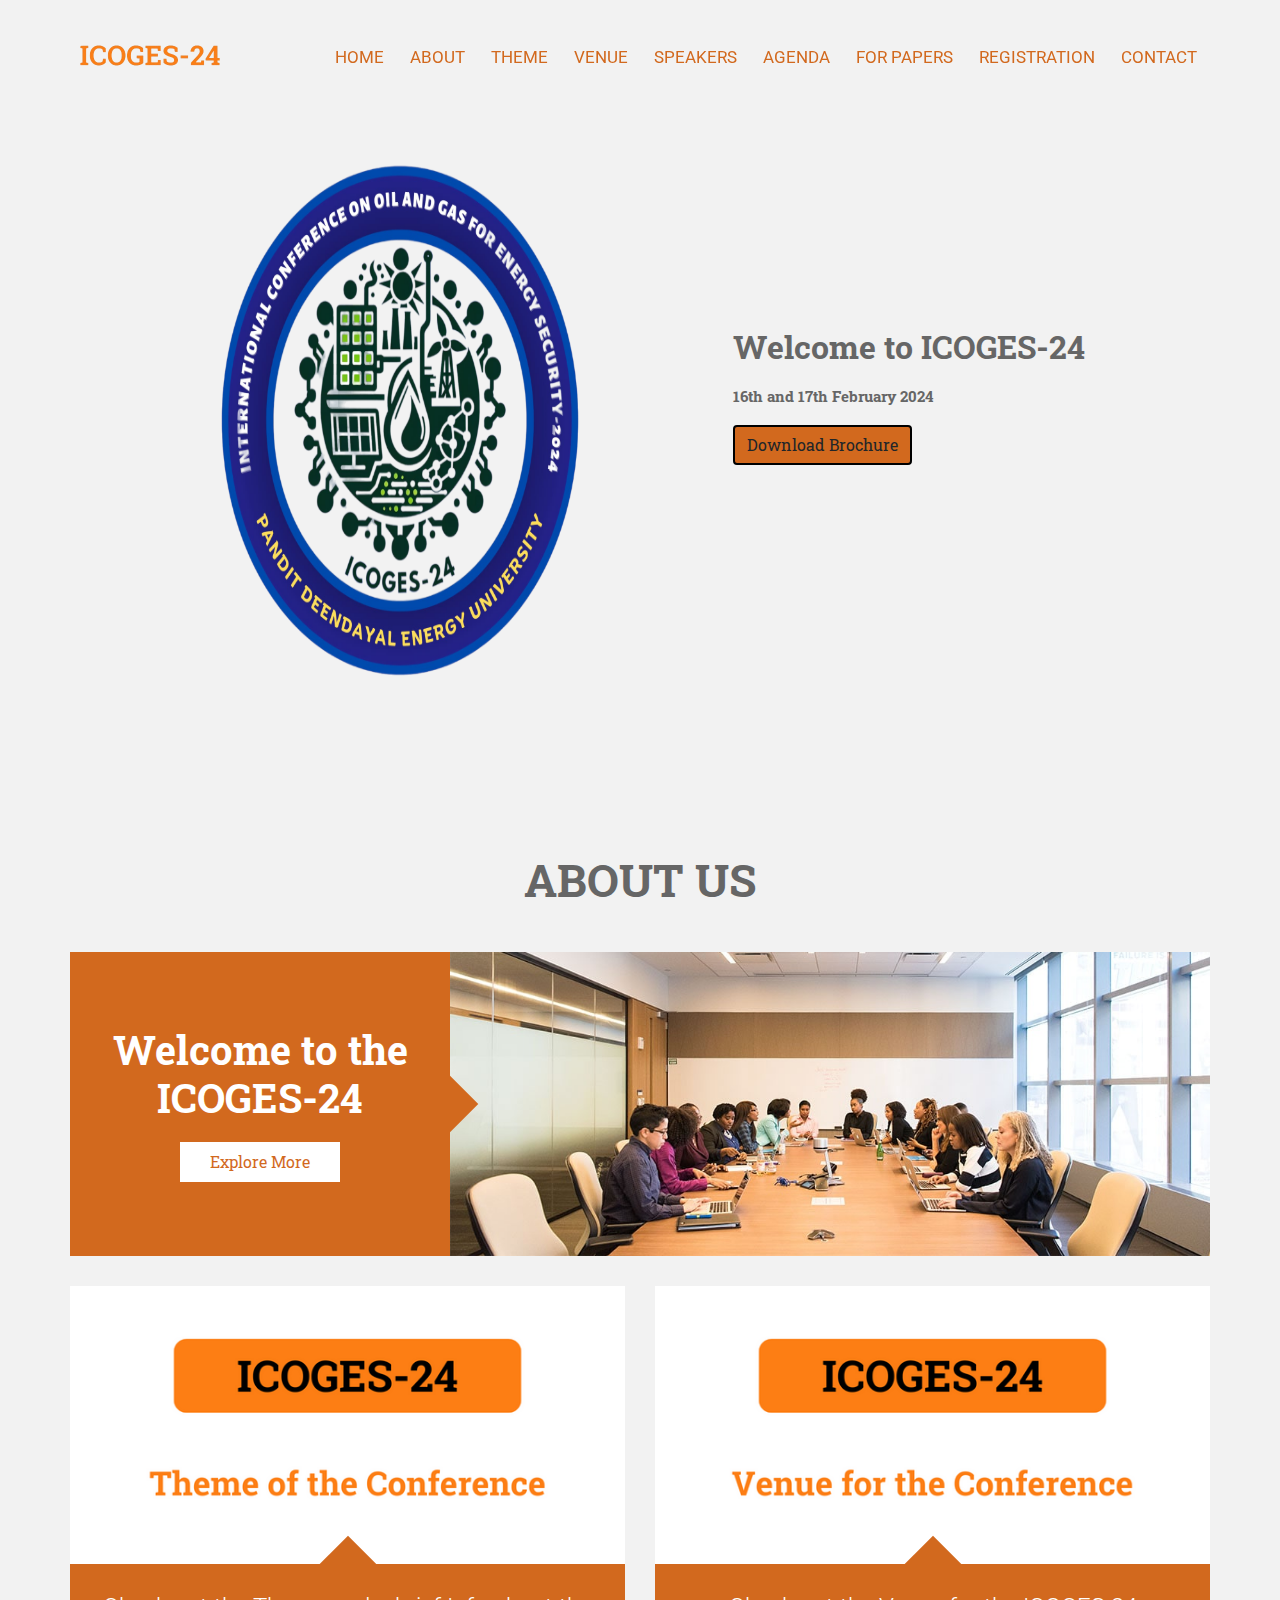
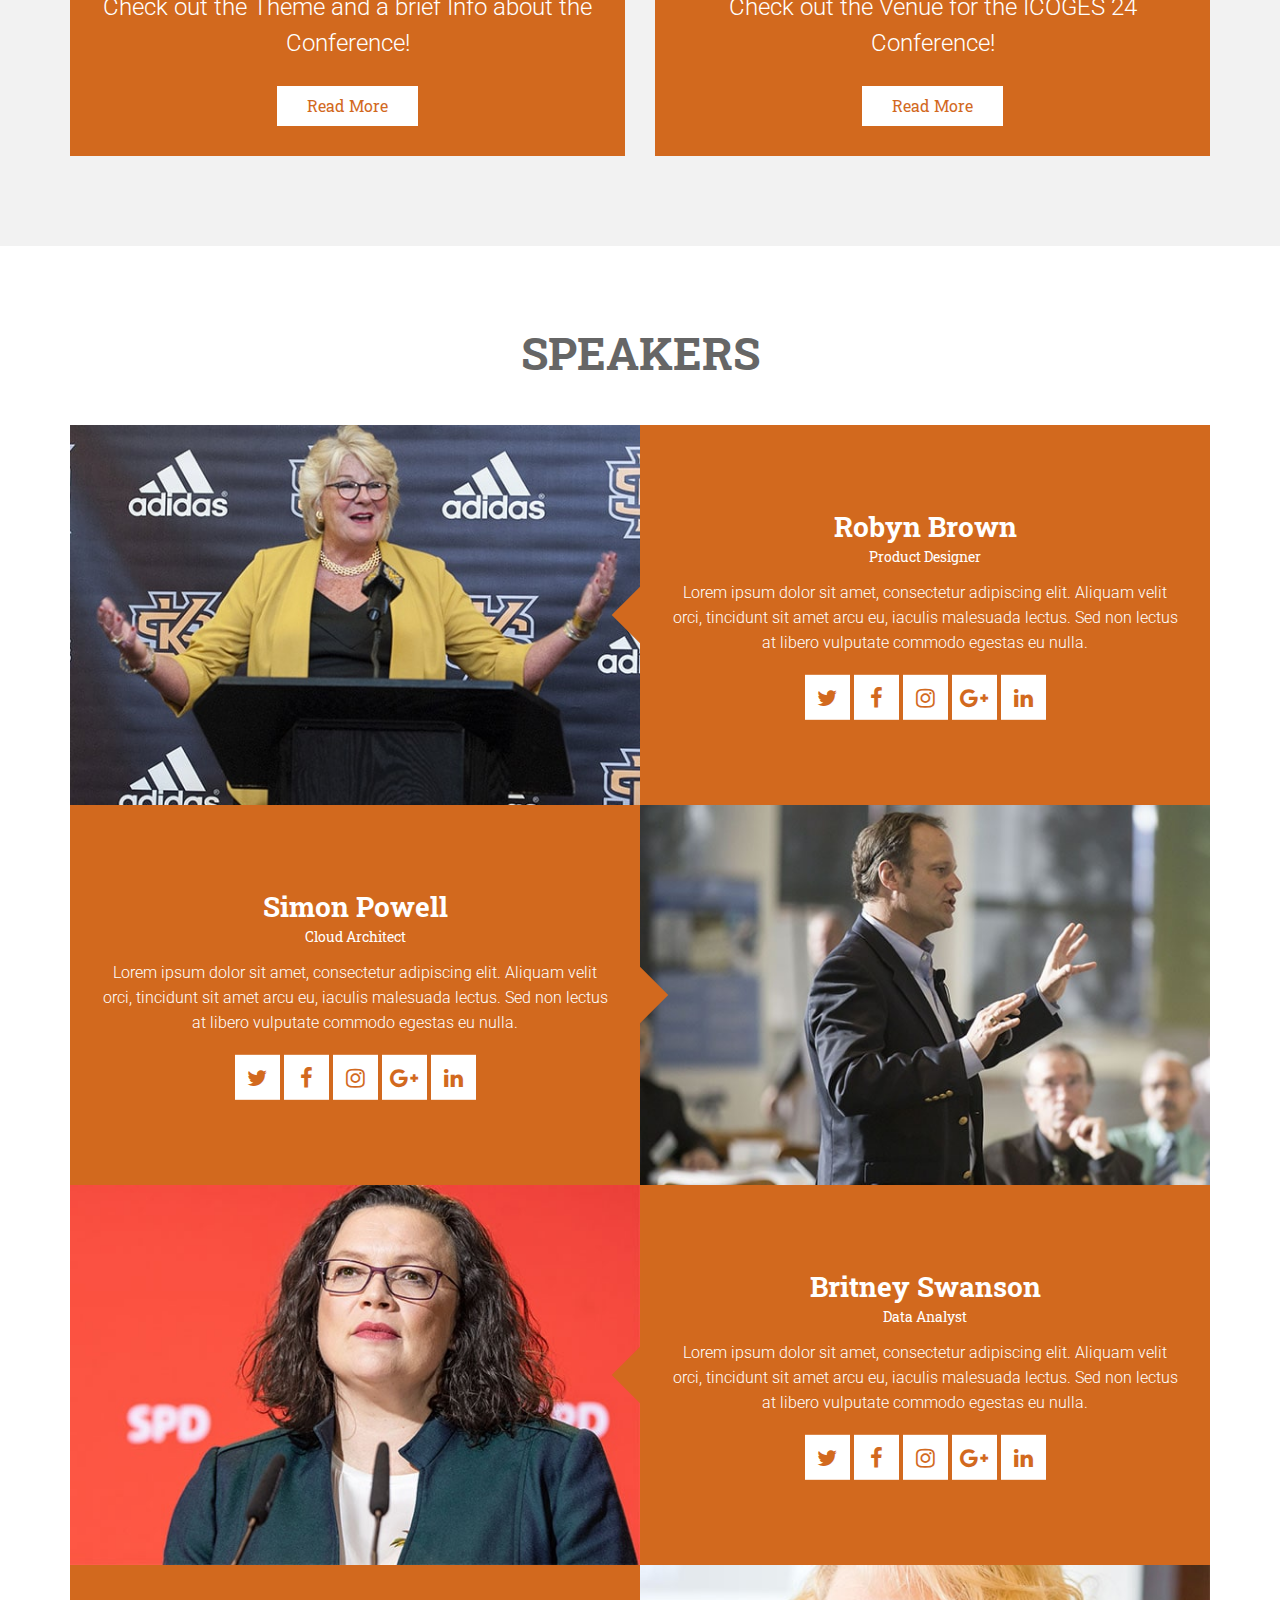
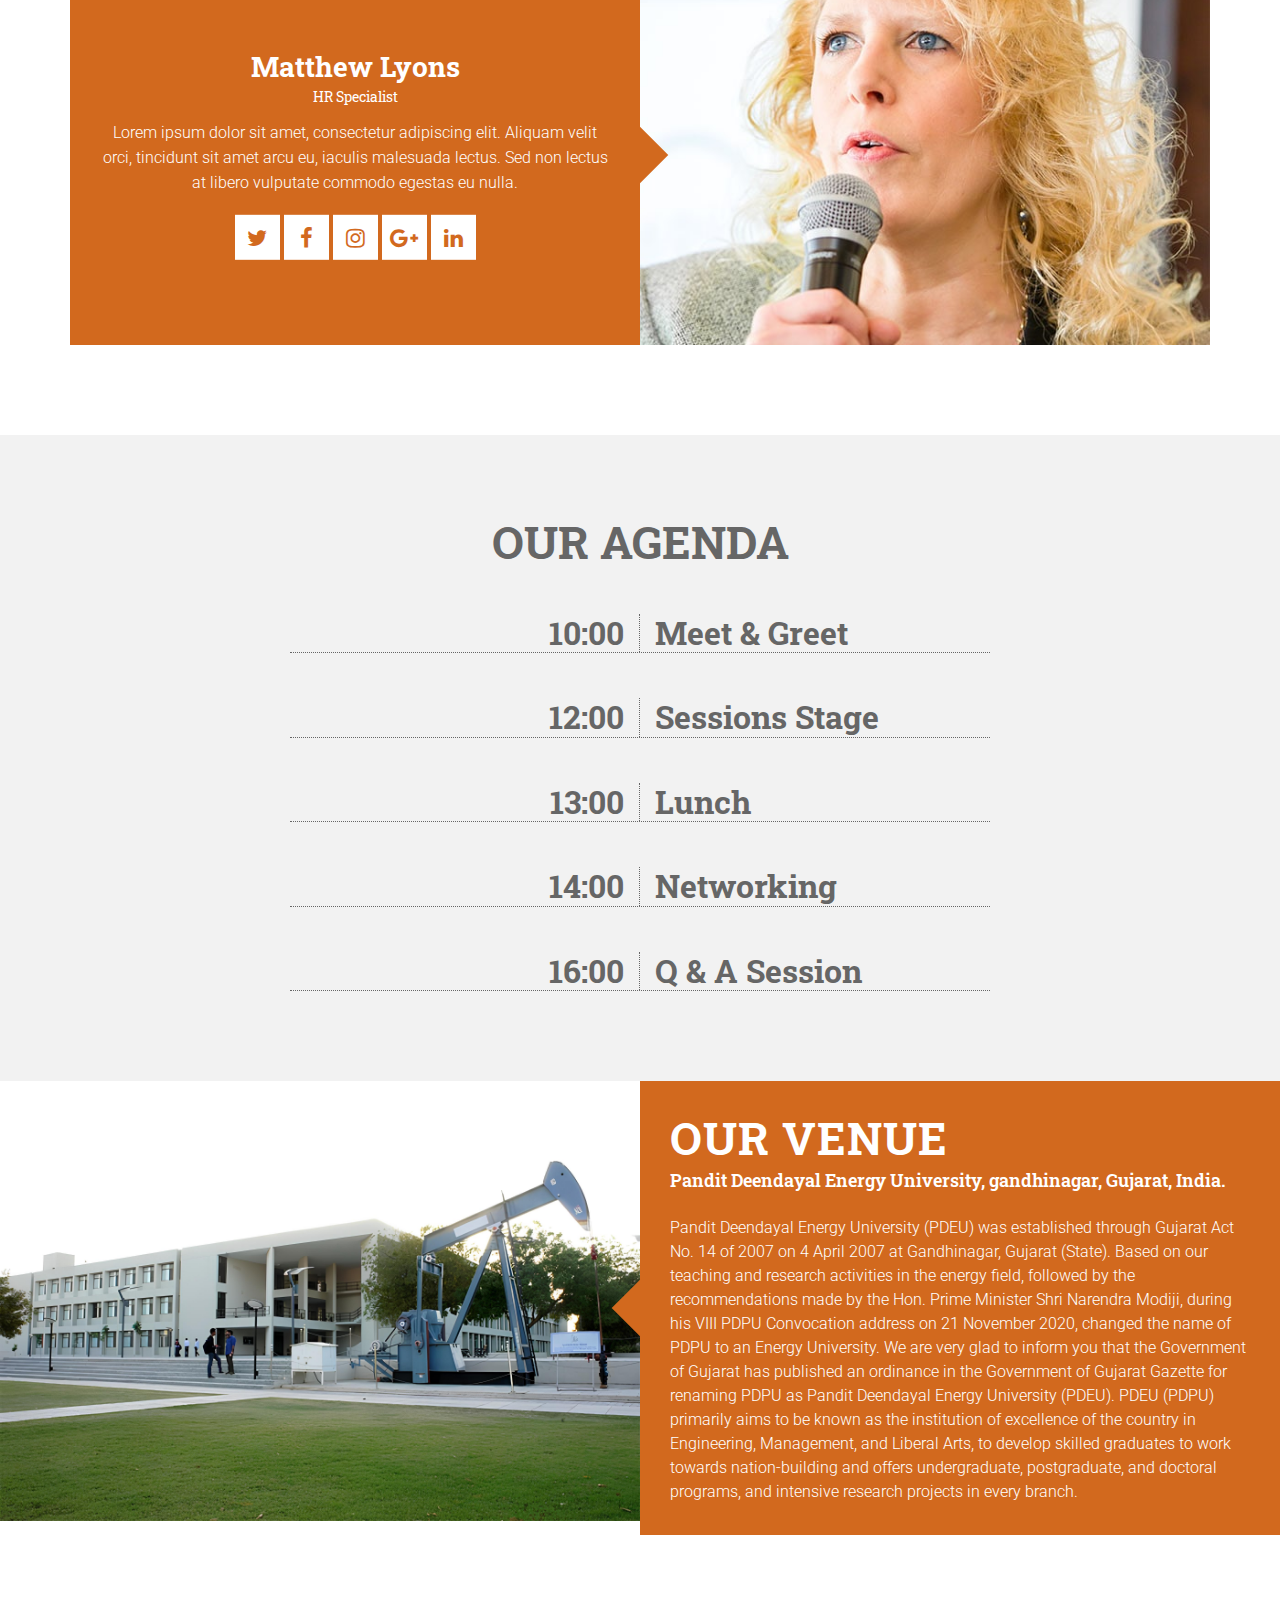
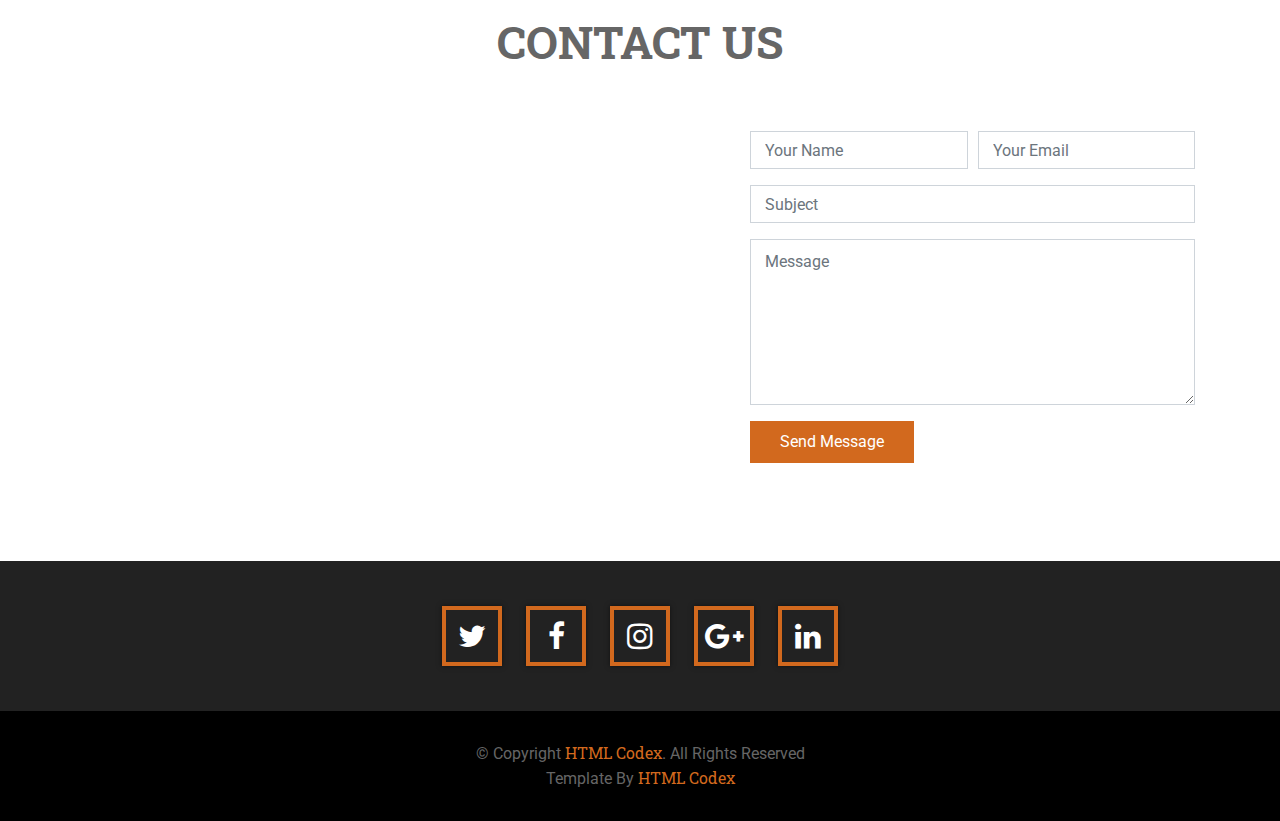
==== index.html @ c091d40d "Add files via upload" ====
<!DOCTYPE html>



<html lang="en">
    <head>
        <meta charset="utf-8">
        <title>Tech Conference</title>
        <meta content="width=device-width, initial-scale=1.0" name="viewport">
        <meta content="" name="keywords">
        <meta content="" name="description">

        <!-- Favicons -->
        <link href="img/favicon.ico" rel="icon">
        <link href="img/apple-touch-icon.png" rel="apple-touch-icon">

        <!-- Google Fonts -->
        <link href="https://fonts.googleapis.com/css?family=Roboto+Slab:400,700|Roboto:300,400,500,700,900" rel="stylesheet"> 

        <!-- Bootstrap CSS File -->
        <link href="vendor/bootstrap/css/bootstrap.min.css" rel="stylesheet">

        <!-- Libraries CSS Files -->
        <link href="vendor/font-awesome/css/font-awesome.min.css" rel="stylesheet">
        <link href="vendor/animate/animate.min.css" rel="stylesheet">
        <link href="vendor/ionicons/css/ionicons.min.css" rel="stylesheet">
        <link href="vendor/owlcarousel/assets/owl.carousel.min.css" rel="stylesheet">

        <!-- Main Stylesheet File -->
        <link href="css/style.css" rel="stylesheet">
    </head>

    <body>
        <!-- Header Start -->
        <header id="header">
            <div class="container-fluid">

                <div id="logo" class="pull-left">
                    <!-- Uncomment below if you prefer to use text logo -->
                    <!-- <h1><a href="index.html" class="scrollto">Tech Conference</a></h1> -->
                    <a href="index.html"><img src="img/logo.png" alt="Logo" /></a>
                </div>

                <nav id="nav-menu-container">
                    <ul class="nav-menu">
                        <li class="menu-active"><a href="index.html">Home</a></li>
                        <li><a href="about.html">About</a></li>
                        <li><a href="theme.html">Theme</a></li>
                        <li><a href="venue.html">Venue</a></li>
                        <li><a href="speaker.html">Speakers</a></li>
                        <li><a href="agenda.html">Agenda</a></li>
                        <li><a href="papers.html">For Papers</a></li>
                        <li><a href="registration.html">Registration</a></li>
                        <li><a href="contact.html">Contact</a></li>
                    </ul>
                </nav><!-- #nav-menu-container -->
            </div>
        </header>
        <!-- #header end -->


        <!-- Logo and Welcome -->
        <section id="Welcome">
            <div class="container1">
                <div class="mainhead">
                    <div class="logo">
                        <img src="img/conferance logo-PhotoRoom.png-PhotoRoom.png" alt="">
                    </div>
                    <div class="info-content">
                        <h2 class="con">Welcome to ICOGES-24</h2>
                        <h3 class="date" style="font-size:0.95rem;">16th and 17th February 2024</h3>
                        <a href="ICOGES 2024 (PDEU Gandhinagar) .pdf" download="ICOGES_PDEU"><button class="btn">Download Brochure</button></a>
                    </div>
                </div>
            </div>
        </section>
        <!-- Intro Section Start-->
        <!-- <section id="intro">
            <div class="intro-container">
                <div id="introCarousel" class="carousel  slide carousel-fade" data-ride="carousel">

                    <ol class="carousel-indicators"></ol>

                    <div class="carousel-inner" role="listbox">

                        <div class="carousel-item active">
                            <div class="carousel-background"><img src="img/slider-1.jpg" alt=""></div>
                            <div class="carousel-container">
                                <div class="carousel-content">
                                    <h2>WELCOME TO THE ICOGES-24</h2>
                                    <p style="font-size: 1.51rem;">
                                        February 16-17th, 2024
                                    </p>
                                    <a href="" class="btn-get-started scrollto">Explore More</a>
                                </div>
                            </div>
                        </div>

                        <div class="carousel-item">
                            <div class="carousel-background"><img src="img/slider-2.jpg" alt=""></div>
                            <div class="carousel-container">
                                <div class="carousel-content">
                                    <h2>THE INTERNATIONAL CONFERENCE ON OIL & GAS FOR ENERGY SECURITY</h2>
                                    <p>
                                        Pandit Deendayal Energy University, Gandhinagar, Gujarat, India
                                    </p>
                                    <a href="" class="btn-get-started scrollto">Explore More</a>
                                </div>
                            </div>
                        </div>

                        <div class="carousel-item">
                            <div class="carousel-background"><img src="img/slider-3.jpg" alt=""></div>
                            <div class="carousel-container">
                                <div class="carousel-content">
                                    <h2>GET INVOLVED AND LEARN MORE!</h2>
                                    <p>
                                        Donec rhoncus accumsan lectus sed iaculis. Ut a auctor felis. Fusce est dolor, faucibus id convallis non, iaculis ac leo. Phasellus eu imperdiet tortor, quis placerat ex.
                                    </p>
                                    <a href="" class="btn-get-started scrollto">Explore More</a>
                                </div>
                            </div>
                        </div>

                    </div>

                    <a class="carousel-control-prev" href="#introCarousel" role="button" data-slide="prev">
                        <span class="carousel-control-prev-icon ion-chevron-left" aria-hidden="true"></span>
                        <span class="sr-only">Previous</span>
                    </a>

                    <a class="carousel-control-next" href="#introCarousel" role="button" data-slide="next">
                        <span class="carousel-control-next-icon ion-chevron-right" aria-hidden="true"></span>
                        <span class="sr-only">Next</span>
                    </a>

                </div>
            </div>
        </section> -->
        <!-- #intro end -->

        <!-- About Section Start-->
        <section id="about">
            <div class="container">
                <header class="section-header">
                    <h3>About Us</h3>
                </header>
                <div class="row">
                    <div class="col-md-4 about-col-1">
                        <div class="about-title">  
                            <h1>Welcome to the ICOGES-24</h1>
                            <a href="/tech-conference/about.html">Explore More</a>
                        </div>
                    </div>
                    <div class="col-md-8 about-col-2">
                        <div class="about-imgs">
                            <div class="about-img">
                                <img class="img-fluid" src="img/about.jpg" />
                            </div>
                        </div>
                    </div>
                    <div class="col-md-12 about-des">
                        <div class="row">
                            <div class="col-md-6">
                                <div class="about-des-col">
                                    <div class="about-img">
                                        <img class="img-fluid" src="img/themeimg.png" />
                                    </div>
                                    <p style="font-size: 1.51rem;">
                                        Check out the Theme and a brief Info about the Conference!
                                    </p>
                                    <a href="/tech-conference/theme.html">Read More</a>
                                </div>
                            </div>
                            <div class="col-md-6">
                                <div class="about-des-col">
                                    <div class="about-img">
                                        <img class="img-fluid" src="img/venueimg.png" />
                                    </div>
                                    <p style="font-size: 1.51rem;"> 
                                        Check out the Venue for the ICOGES 24 Conference!
                                    </p>
                                    <a href="/tech-conference/venue.html">Read More</a>
                                </div>
                            </div>
                        </div>
                    </div>
                </div>
            </div>
        </section>
        <!-- About Section end -->
        
        <!-- Speaker Section Start -->
        <section id="speaker">
            <div class="container">
                <header class="section-header">
                    <h3>Speakers</h3>
                </header>
                <div class="row">
                    <div class="col-md-6 img-cols">
                        <div class="img-col">
                            <img class="img-fluid" src="img/speaker-1.jpg">
                        </div>
                    </div>
                    <div class="col-md-6 content-cols content-cols-right">
                        <div class="content-col">
                            <h3>Robyn Brown</h3>
                            <h4>Product Designer</h4>
                            <p>
                                Lorem ipsum dolor sit amet, consectetur adipiscing elit. Aliquam velit orci, tincidunt sit amet arcu eu, iaculis malesuada lectus. Sed non lectus at libero vulputate commodo egestas eu nulla.
                            </p>
                            <div class="social-links">
                                <a href="#" class="twitter"><i class="fa fa-twitter"></i></a>
                                <a href="#" class="facebook"><i class="fa fa-facebook"></i></a>
                                <a href="#" class="instagram"><i class="fa fa-instagram"></i></a>
                                <a href="#" class="google-plus"><i class="fa fa-google-plus"></i></a>
                                <a href="#" class="linkedin"><i class="fa fa-linkedin"></i></a>
                            </div>
                        </div>
                    </div>
                </div>
                
                <div class="row">
                    <div class="col-md-6 img-cols d-block d-md-none">
                        <div class="img-col">
                            <img class="img-fluid" src="img/speaker-2.jpg">
                        </div>
                    </div>
                    <div class="col-md-6 content-cols  content-cols-left">
                        <div class="content-col">
                            <h3>Simon Powell</h3>
                            <h4>Cloud Architect</h4>
                            <p>
                                Lorem ipsum dolor sit amet, consectetur adipiscing elit. Aliquam velit orci, tincidunt sit amet arcu eu, iaculis malesuada lectus. Sed non lectus at libero vulputate commodo egestas eu nulla.
                            </p>
                            <div class="social-links">
                                <a href="#" class="twitter"><i class="fa fa-twitter"></i></a>
                                <a href="#" class="facebook"><i class="fa fa-facebook"></i></a>
                                <a href="#" class="instagram"><i class="fa fa-instagram"></i></a>
                                <a href="#" class="google-plus"><i class="fa fa-google-plus"></i></a>
                                <a href="#" class="linkedin"><i class="fa fa-linkedin"></i></a>
                            </div>
                        </div>
                    </div>
                    <div class="col-md-6 img-cols d-none d-md-block">
                        <div class="img-col">
                            <img class="img-fluid" src="img/speaker-2.jpg">
                        </div>
                    </div>
                </div>
                
                <div class="row">
                    <div class="col-md-6 img-cols">
                        <div class="img-col">
                            <img class="img-fluid" src="img/speaker-3.jpg">
                        </div>
                    </div>
                    <div class="col-md-6 content-cols content-cols-right">
                        <div class="content-col">
                            <h3>Britney Swanson</h3>
                            <h4>Data Analyst</h4>
                            <p>
                                Lorem ipsum dolor sit amet, consectetur adipiscing elit. Aliquam velit orci, tincidunt sit amet arcu eu, iaculis malesuada lectus. Sed non lectus at libero vulputate commodo egestas eu nulla.
                            </p>
                            <div class="social-links">
                                <a href="#" class="twitter"><i class="fa fa-twitter"></i></a>
                                <a href="#" class="facebook"><i class="fa fa-facebook"></i></a>
                                <a href="#" class="instagram"><i class="fa fa-instagram"></i></a>
                                <a href="#" class="google-plus"><i class="fa fa-google-plus"></i></a>
                                <a href="#" class="linkedin"><i class="fa fa-linkedin"></i></a>
                            </div>
                        </div>
                    </div>
                </div>
                
                <div class="row">
                    <div class="col-md-6 img-cols d-block d-md-none">
                        <div class="img-col">
                            <img class="img-fluid" src="img/speaker-4.jpg">
                        </div>
                    </div>
                    <div class="col-md-6 content-cols  content-cols-left">
                        <div class="content-col">
                            <h3>Matthew Lyons</h3>
                            <h4>HR Specialist</h4>
                            <p>
                                Lorem ipsum dolor sit amet, consectetur adipiscing elit. Aliquam velit orci, tincidunt sit amet arcu eu, iaculis malesuada lectus. Sed non lectus at libero vulputate commodo egestas eu nulla.
                            </p>
                            <div class="social-links">
                                <a href="#" class="twitter"><i class="fa fa-twitter"></i></a>
                                <a href="#" class="facebook"><i class="fa fa-facebook"></i></a>
                                <a href="#" class="instagram"><i class="fa fa-instagram"></i></a>
                                <a href="#" class="google-plus"><i class="fa fa-google-plus"></i></a>
                                <a href="#" class="linkedin"><i class="fa fa-linkedin"></i></a>
                            </div>
                        </div>
                    </div>
                    <div class="col-md-6 img-cols d-none d-md-block">
                        <div class="img-col">
                            <img class="img-fluid" src="img/speaker-4.jpg">
                        </div>
                    </div>
                </div>
            </div>
        </section>
        <!-- Speaker Section End -->
        
        <!-- Agenda Section Start -->
        <section id="agenda">
            <div class="container">
                <header class="section-header">
                    <h3>Our Agenda</h3>
                </header>
                <div class="row" style="padding: 0;">
                    <div class="col-6 text-right">
                        <h2>10:00</h2>
                    </div>
                    <div class="col-6 text-left">
                        <h2>Meet & Greet</h2>
                    </div>
                </div>
                
                <div class="row">
                    <div class="col-6 text-right">
                        <h2>12:00</h2>
                    </div>
                    <div class="col-6 text-left">
                        <h2>Sessions Stage</h2>
                    </div>
                </div>
                
                <div class="row">
                    <div class="col-6 text-right">
                        <h2>13:00</h2>
                    </div>
                    <div class="col-6 text-left">
                        <h2>Lunch</h2>
                    </div>
                </div>
                
                <div class="row">
                    <div class="col-6 text-right">
                        <h2>14:00</h2>
                    </div>
                    <div class="col-6 text-left">
                        <h2>Networking</h2>
                    </div>
                </div>
                
                <div class="row">
                    <div class="col-6 text-right">
                        <h2>16:00</h2>
                    </div>
                    <div class="col-6 text-left">
                        <h2>Q & A Session</h2>
                    </div>
                </div>
            </div>
        </section>
        <!-- Agenda Section End -->
        
        <!-- Venue Section Start -->
        <section id="venue">
            <div class="container-fluid">
                <div class="row">
                    <div class="col-md-6">
                        <div class="img-col">
                            <img class="img-fluid" src="img/venue.jpg">
                        </div>
                    </div>
                    <div class="col-md-6 des-cols">
                        <div class="des-col">
                            <h2>Our Venue</h2>
                            <h4>Pandit Deendayal Energy University, gandhinagar, Gujarat, India.</h4>
                            <p>
                                Pandit Deendayal Energy University (PDEU) was established through Gujarat Act No. 14 of 2007 on 4 April 2007 at Gandhinagar, Gujarat (State). Based on our teaching and research activities in the energy field, followed by the recommendations made by the Hon. Prime Minister Shri Narendra Modiji, during his VIII PDPU Convocation address on 21 November 2020, changed the name of PDPU to an Energy University. We are very glad to inform you that the Government of Gujarat has published an ordinance in the Government of Gujarat Gazette for renaming PDPU as Pandit Deendayal Energy University (PDEU). PDEU (PDPU) primarily aims to be known as the institution of excellence of the country in Engineering, Management, and Liberal Arts, to develop skilled graduates to work towards nation-building and offers undergraduate, postgraduate, and doctoral programs, and intensive research projects in every branch.                            </p>
                        </div>
                    </div>
                </div>
            </div>
        </section>
        <!-- Venue Section End -->

       

       

        <!-- Contact Section Start -->
        <section id="contact">
            <div class="container">
                <div class="section-header">
                    <h3>Contact Us</h3>
                </div>
                <div class="row">
                    <div class="col-md-7 g-map">
                                                <iframe src="https://www.google.com/maps/embed?pb=!1m18!1m12!1m3!1d3584.674337553163!2d-80.21115708560353!3d26.044209503207053!2m3!1f0!2f0!3f0!3m2!1i1024!2i768!4f13.1!3m3!1m2!1s0x88d9a99f457f3cf7%3A0x92cca70690e98869!2s4000+N+State+Rd+7%2C+Fort+Lauderdale%2C+FL+33301%2C+USA!5e0!3m2!1sen!2sbd!4v1552557532542" width="100%" height="350" frameborder="0" style="border:0" allowfullscreen></iframe>

                    </div>
                    
                    <div class="col-md-5 form">
                        <form action="" method="post" role="form" class="contactForm">
                            <div class="form-row">
                                <div class="form-group col-md-6">
                                    <input type="text" class="form-control" placeholder="Your Name" />
                                </div>
                                <div class="form-group col-md-6">
                                    <input type="email" class="form-control" placeholder="Your Email" />
                                </div>
                            </div>
                            <div class="form-group">
                                <input type="text" class="form-control" placeholder="Subject" />
                            </div>
                            <div class="form-group">
                                <textarea class="form-control" rows="6" placeholder="Message"></textarea>
                            </div>
                            <div><button type="submit">Send Message</button></div>
                        </form>
                    </div>
                </div>
            </div>
        </section>
        <!-- Contact Section end -->

        <!-- Footer Start -->
        <footer id="footer">
            <div class="footer-top">
                <div class="container">
                    <div class="row">
                        <div class="col-md-12">
                            <div class="social-links">
                                <a href="#" class="twitter"><i class="fa fa-twitter"></i></a>
                                <a href="#" class="facebook"><i class="fa fa-facebook"></i></a>
                                <a href="#" class="instagram"><i class="fa fa-instagram"></i></a>
                                <a href="#" class="google-plus"><i class="fa fa-google-plus"></i></a>
                                <a href="#" class="linkedin"><i class="fa fa-linkedin"></i></a>
                            </div>
                        </div>

                    </div>
                </div>
            </div>

            <div class="container">
                <div class="copyright">
                    &copy; Copyright <a href="https://htmlcodex.com">HTML Codex</a>. All Rights Reserved<br>
					Template By <a href="https://htmlcodex.com">HTML Codex</a>
                </div>
            </div>
        </footer>
        <!-- Footer end -->

        <a href="#" class="back-to-top"><i class="fa fa-chevron-up"></i></a>
        <!-- Uncomment below i you want to use a preloader -->
        <!-- <div id="preloader"></div> -->

        <!-- JavaScript Libraries -->
        <script src="vendor/jquery/jquery.min.js"></script>
        <script src="vendor/jquery/jquery-migrate.min.js"></script>
        <script src="vendor/bootstrap/js/bootstrap.bundle.min.js"></script>
        <script src="vendor/easing/easing.min.js"></script>
        <script src="vendor/superfish/hoverIntent.js"></script>
        <script src="vendor/superfish/superfish.min.js"></script>
        <script src="vendor/waypoints/waypoints.min.js"></script>
        <script src="vendor/owlcarousel/owl.carousel.min.js"></script>
        <script src="vendor/touchSwipe/jquery.touchSwipe.min.js"></script>

        <!-- Main Javascript File -->
        <script src="js/main.js"></script>

    </body>
</html>
---- css/style.css ----
/* ================================================= */
/* ------------------ General CSS ------------------ */
/* ================================================= */

body {
    color: #666;
    font-family: 'Roboto', sans-serif;
    font-weight: 400;
    background: #fff;
}

a {
    font-family: 'Roboto Slab', serif;
    color: #D2691E;
    transition: 0.5s;
}

a:hover,
a:active,
a:focus {
    color: #666;
    outline: none;
    text-decoration: none;
}

p {
    padding: 0;
    margin: 0 0 30px 0;
}

h1,
h2,
h3,
h4,
h5,
h6 {
    font-family: 'Roboto Slab', serif;
    font-weight: 700;
    color: #666;
    margin: 0 0 20px 0;
    padding: 0;
}

.btn {
    font-family: 'Roboto Slab', serif;
}

.back-to-top {
    position: fixed;
    display: none;
    background: #D2691E;
    color: #fff;
    width: 44px;
    height: 44px;
    text-align: center;
    line-height: 1;
    font-size: 16px;
    right: 15px;
    bottom: 15px;
    transition: background 0.5s;
    z-index: 11;
}

.back-to-top i {
    padding-top: 12px;
    color: #fff;
}

/* ================================================= */
/* ------------------ Header CSS ------------------- */
/* ================================================= */

#header {
    padding: 30px 0;
    height: 92px;
    position: fixed;
    left: 0;
    top: 0;
    right: 0;
    transition: all 0.5s;
    z-index: 997;
}

#header.header-scrolled {
    background: #747474;
    padding: 10px 0;
    height: 72px;
    transition: all 0.5s;
}

#header #logo {
    float: left;
}

#header #logo h1 {
    margin: 0;
    padding: 0;
    line-height: 1;
}

#header #logo h1 a {
    font-family: 'Roboto', sans-serif;
    font-size: 45px;
    font-weight: 300;
    letter-spacing: -1px;
}

#header #logo h1 a:hover {
    color: #fff;
}

#header #logo img {
    padding: 0;
    margin: 0;
    max-height: 50px;
}

/* ================================================= */
/* ----------------- Intro Section ----------------- */
/* ================================================= */

#intro {
    display: table;
    width: 100%;
    height: 100vh;
    background: #000;
}

#intro .carousel-item {
    width: 100%;
    height: 100vh;
    background-size: cover;
    background-position: center;
    background-repeat: no-repeat;
}

#intro .carousel-item::before {
    content: '';
    background-color: rgba(0, 0, 0, 0.7);
    position: absolute;
    height: 100%;
    width: 100%;
    top: 0;
    right: 0;
    left: 0;
    bottom: 0;
}

#intro .carousel-container {
    display: -webkit-box;
    display: -webkit-flex;
    display: -ms-flexbox;
    display: flex;
    -webkit-box-pack: center;
    -webkit-justify-content: center;
    -ms-flex-pack: center;
    justify-content: center;
    -webkit-box-align: center;
    -webkit-align-items: center;
    -ms-flex-align: center;
    align-items: center;
    position: absolute;
    bottom: 0;
    top: 0;
    left: 0;
    right: 0;
}

#intro .carousel-background img {
    max-width: 100%;
}

#intro .carousel-content {
    text-align: center;
}

#intro h2 {
    color: #fff;
    margin-bottom: 30px;
    font-size: 64px;
    font-weight: 800;
    letter-spacing: 1px;
}

#intro p {
    width: 80%;
    margin: 0 auto 30px auto;
    color: #fff;
}

#intro .carousel-fade {
    overflow: hidden;
}

#intro .carousel-fade .carousel-inner .carousel-item {
    transition-property: opacity;
}

#intro .carousel-fade .carousel-inner .carousel-item,
#intro .carousel-fade .carousel-inner .active.carousel-item-left,
#intro .carousel-fade .carousel-inner .active.carousel-item-right {
    opacity: 0;
}

#intro .carousel-fade .carousel-inner .active,
#intro .carousel-fade .carousel-inner .carousel-item-next.carousel-item-left,
#intro .carousel-fade .carousel-inner .carousel-item-prev.carousel-item-right {
    opacity: 1;
    transition: 0.5s;
}

#intro .carousel-fade .carousel-inner .carousel-item-next,
#intro .carousel-fade .carousel-inner .carousel-item-prev,
#intro .carousel-fade .carousel-inner .active.carousel-item-left,
#intro .carousel-fade .carousel-inner .active.carousel-item-right {
    left: 0;
    -webkit-transform: translate3d(0, 0, 0);
    transform: translate3d(0, 0, 0);
}

#intro .carousel-control-prev,
#intro .carousel-control-next {
    width: 10%;
}

#intro .carousel-control-next-icon,
#intro .carousel-control-prev-icon {
    width: 50px;
    height: 50px;
    padding: 9px;
    background: #D2691E;
    font-size: 32px;
    line-height: 1;
}

#intro .carousel-indicators li {
    cursor: pointer;
}

#intro .btn-get-started {
    font-weight: 400;
    font-size: 16px;
    letter-spacing: 1px;
    display: inline-block;
    padding: 8px 32px;
    transition: 0.5s;
    margin: 10px;
    color: #ffffff;
    background: #D2691E;
}

#intro .btn-get-started:hover {
    background: #ffffff;
    color: #D2691E;
}

#Welcome {
    position: relative;
    padding: 80px 0 60px 0;
    background: #f2f2f2;
    height: auto;
}

.mainhead{
    display: flex;
    flex-direction: row;
    justify-content: center;
    align-items: center;
    
}
.container1{
    width: 100%;
    margin: 0;
    padding: 0;
}
.info-content{
    margin-left: 8rem;
}
.logo img{
    height: 65vh;
    width: 32vw;
    margin-top: 3rem;
}
.btn{
    background-color:#D2691E;
    border: 2px solid black;
}
.btn:hover{
    border: 2px solid #D2691E;
    background: none;
    transition:700ms;
}
@media (max-width: 767.98px){
    html{
        font-size: 62.5%;
    }
    .mainhead{
        flex-direction: column;
    }
    .logo img{
        width: 50vw;
        height: 30vh;
    }
    .info-content{
        display: flex;
        flex-direction: column;
        justify-content: center;
        align-items: center;
        width: 100vw;
        margin-left: 0;
    }
    .logo{
        width: 100vw;
        display: flex;
        justify-content: center;
        align-items: center;
    }
}
/* ================================================= */
/* ---------------- Banner Section ----------------- */
/* ================================================= */

.banner {
    background: url("../img/page-bg.jpg") center top no-repeat;
    background-size: cover;
    padding: 200px 0 25px 0;
    position: relative;
}

@media (max-width: 767.98px) {
    .banner {
        padding: 120px 0 25px 0;
    }
}

.banner::before {
    content: '';
    position: absolute;
    left: 0;
    right: 0;
    top: 0;
    bottom: 0;
    background: rgba(000, 000, 000, 0.8);
}

.banner .container {
    position: relative;
    z-index: 9;
}

.banner .banner-header {
    margin-bottom: 20px;
    text-align: left;
    font-size: 45px;
    color: #fff;
    text-transform: uppercase;
    letter-spacing: 1px;
}

.banner .banner-nav {
    text-align: right;
}

.banner .banner-box {
    display: inline-block;
    padding: 5px 18px 8px 18px;
    border: 2px solid #fff;
}

.banner .banner-box a {
    font-weight: 400;
    color: #fff;
}

.banner .banner-box a:hover {
    color: #D2691E;
}

.banner .banner-box a:first-child {
    padding-right: 16px;
    border-right: 2px solid #fff;
}

.banner .banner-box a:last-child {
    padding-left: 16px;
}

/* ================================================= */
/* ----------------- Menu Section ------------------ */
/* ================================================= */

.nav-menu,
.nav-menu * {
    margin: 0;
    padding: 0;
    list-style: none;
    font-family: 'Roboto', sans-serif;
    font-weight: 700;
}

.nav-menu ul {
    position: absolute;
    display: none;
    top: 100%;
    left: 0;
    z-index: 99;
    font-size: 1.31rem;

}

.nav-menu li a{
    font-size: 1.07rem;
    font-family: "Roboto";

}

.nav-menu li {
    position: relative;
    white-space: nowrap;
}

.nav-menu > li {
    float: left;
}

.nav-menu li:hover > ul,
.nav-menu li.sfHover > ul {
    display: block;
}

.nav-menu ul ul {
    top: 0;
    left: 100%;
}

.nav-menu ul li {
    min-width: 180px;
}

.sf-arrows .sf-with-ul {
    padding-right: 30px;
}

.sf-arrows .sf-with-ul:after {
    content: "\f107";
    position: absolute;
    right: 15px;
    font-family: FontAwesome;
    font-style: normal;
    font-weight: normal;
}

.sf-arrows ul .sf-with-ul:after {
    content: "\f105";
}

#nav-menu-container {
    float: right;
    margin: 0;
}

.nav-menu a {
    font-family: 'Roboto Slab', serif;
    padding: 15px 8px 10px 8px;
    text-decoration: none;
    display: inline-block;
    font-weight: 400;
    font-size: 14px;
    text-transform: uppercase;
    outline: none;
}

.nav-menu li:hover > a,
.nav-menu > .menu-active > a {
    color: #D2691E;
}

.nav-menu > li {
    margin-left: 10px;
}

.nav-menu ul {
    margin: 4px 0 0 0;
    padding: 0;
    box-shadow: 0px 0px 30px rgba(127, 137, 161, 0.25);
    background: #fff;
}

.nav-menu ul li {
    transition: 0.3s;
}

.nav-menu ul li a {
    padding: 8px 10px;
    color: #666;
    transition: 0.3s;
    display: block;
    font-size: 14px;
    text-transform: none;
}

.nav-menu ul li:hover > a {
    color: #FFFFFF;
    background: #D2691E
}

.nav-menu ul ul {
    margin: 0;
}

#mobile-nav-toggle {
    position: fixed;
    right: 0;
    top: 0;
    z-index: 999;
    margin: 20px 20px 0 0;
    border: 0;
    background: none;
    font-size: 24px;
    display: none;
    transition: all 0.4s;
    outline: none;
    cursor: pointer;
}

#mobile-nav-toggle i {
    color: #fff;
}

#mobile-nav {
    position: fixed;
    top: 0;
    padding-top: 18px;
    bottom: 0;
    z-index: 998;
    background: rgba(0, 0, 0, 0.8);
    left: -260px;
    width: 260px;
    overflow-y: auto;
    transition: 0.4s;
}

#mobile-nav ul {
    padding: 0;
    margin: 0;
    list-style: none;
}

#mobile-nav ul li {
    position: relative;
}

#mobile-nav ul li a {
    color: #fff;
    font-size: 13px;
    text-transform: uppercase;
    overflow: hidden;
    padding: 10px 22px 10px 15px;
    position: relative;
    text-decoration: none;
    width: 100%;
    display: block;
    outline: none;
    font-weight: 700;
}

#mobile-nav ul li a:hover {
    color: #D2691E;
}

#mobile-nav ul li li {
    padding-left: 30px;
}

#mobile-nav ul li.menu-active a {
    color: #D2691E;
}

#mobile-nav ul .menu-has-children i {
    position: absolute;
    right: 0;
    z-index: 99;
    padding: 15px;
    cursor: pointer;
    color: #fff;
}

#mobile-nav ul .menu-has-children i.fa-chevron-up {
    color: #D2691E;
}

#mobile-nav ul .menu-has-children li a {
    text-transform: none;
}

#mobile-nav ul .menu-item-active {
    color: #D2691E;
}

#mobile-body-overly {
    width: 100%;
    height: 100%;
    z-index: 997;
    top: 0;
    left: 0;
    position: fixed;
    background: rgba(0, 0, 0, 0.7);
    display: none;
}

body.mobile-nav-active {
    overflow: hidden;
}

body.mobile-nav-active #mobile-nav {
    left: 0;
}

body.mobile-nav-active #mobile-nav-toggle {
    color: #fff;
}

/* ================================================= */
/* -------------------- Section -------------------- */
/* ================================================= */

.section-header {
    position: relative;
    margin: 0 auto;
    max-width: 700px;
    text-align: center;
}

.section-header h3 {
    font-size: 45px;
    color: #666;
    text-transform: uppercase;
    text-align: center;
    font-weight: 700;
    position: relative;
    padding-bottom: 25px;
}

@media (max-width: 767.98px) {
    .section-header h3 {
        font-size: 35px;
        padding-bottom: 15px;
    }
}

@media (max-width: 575.98px) {
    .section-header h3 {
        font-size: 25px;
        padding-bottom: 5px;
    }
}

/* ================================================= */
/* -------------- About Us Section ----------------- */
/* ================================================= */

#about {
    position: relative;
    padding: 80px 0 60px 0;
    background: #f2f2f2;
}

#about .about-col-1,
#about .about-col-2 {
    padding: 0;
}

@media (max-width: 575.98px) {
    #about .about-col-1,
    #about .about-col-2 {
        margin: 0 15px;
    }
}

#about .about-col-1 {
    background: #D2691E;
}

#about .about-col-1::before {
    position: absolute;
    content: '';
    width: 40px;
    height: 40px;
    top: calc(50% - 20px);
    right: -20px;
    background: #D2691E;
    -ms-transform: rotate(45deg);
    -webkit-transform: rotate(45deg);
    transform: rotate(45deg);
    z-index: 1;
}

@media (max-width: 767.98px) {
    #about .about-col-1::before {
        top: calc(100% - 20px);
        right: calc(50% - 20px);
    }
}

#about .about-title,
#about .about-imgs {
    position: relative;
    top: 50%;
    -moz-transform: translateY(-50%);
    -webkit-transform: translateY(-50%);
    transform: translateY(-50%);
}

#about .about-title {
    padding: 30px;
    text-align: center;
}

#about .about-title h1 {
    color: #ffffff;
    font-size: 40px;
}

@media (max-width: 991.98px) {
    #about .about-title h1 {
        font-size: 28px;
    }
}

@media (max-width: 767.98px) {
    #about .about-title h1 {
        font-size: 22px;
    }
}

#about .about-img {
    position: relative;
    overflow: hidden;
}

#about .about-img img {
    transition: .3s
}

#about .about-img:hover img {
    -ms-transform: scale(1.1);
    -webkit-transform: scale(1.1);
    transform: scale(1.1);
}

#about .about-des {
    padding: 30px 0 0 0;
    text-align: center;
}

@media (max-width: 575.98px) {
    #about .about-des {
        padding: 30px 15px 0 15px;
    }
}
#about .about-des .about-des-col {
    margin-bottom: 30px;
    padding-bottom: 30px;
    background: #D2691E;
}

#about .about-des p {
    margin: 0;
    padding: 25px 30px;
    color: #ffffff;
    font-weight: 300;
}

#about .about-des .about-img::before {
    position: absolute;
    content: '';
    width: 40px;
    height: 40px;
    bottom: -20px;
    right: calc(50% - 20px);
    background: #D2691E;
    -ms-transform: rotate(45deg);
    -webkit-transform: rotate(45deg);
    transform: rotate(45deg);
    z-index: 1;
}

#about a {
    display: inline-block;
    padding: 8px 30px;
    color: #D2691E;
    background: #ffffff;
}

#about a:hover {
    color: #ffffff;
    background: #222222;
}

/* ================================================= */
/* ----------------- Speaker Style ----------------- */
/* ================================================= */

#speaker {
    position: relative;
    padding: 80px 0 90px 0;
    background: #ffffff;
}

#speaker .img-cols,
#speaker .content-cols {
    padding: 0;
}

#speaker .img-col,
#speaker .content-col {
    position: relative;
    top: 50%;
    -moz-transform: translateY(-50%);
    -webkit-transform: translateY(-50%);
    transform: translateY(-50%);
}

#speaker .img-col {
    overflow: hidden;
}

#speaker .img-col img {
    transition: 0.3s;
    width: 100%;
    height: 100%;
}

#speaker .img-col:hover img {
    -ms-transform: scale(1.1);
    -webkit-transform: scale(1.1);
    transform: scale(1.1);
}

#speaker .content-cols {
    background: #D2691E;
}

#speaker .content-cols-right::before,
#speaker .content-cols-left::before {
    position: absolute;
    content: '';
    width: 40px;
    height: 40px;
    top: calc(50% - 20px);
    background: #D2691E;
    -ms-transform: rotate(45deg);
    -webkit-transform: rotate(45deg);
    transform: rotate(45deg);
    z-index: 1;
}

#speaker .content-cols-right::before {
    left: -20px;
}

#speaker .content-cols-left::before {
    right: -20px;
}

@media (max-width: 767.98px) {
    #speaker .content-cols-right::before,
    #speaker .content-cols-left::before {
        top: -20px;
        left: calc(50% - 20px);
    }
}

#speaker .content-col {
    padding: 25px 30px;
    text-align: center;
}

#speaker .content-col h3 {
    color: #ffffff;
    font-weight: 700;
    margin-bottom: 5px;
}

#speaker .content-col h4 {
    color: #ffffff;
    font-size: 14px;
    font-weight: 400;
    margin-bottom: 15px;
}

@media (max-width: 767.98px) {
    #speaker .row {
        margin-bottom: 30px;
    }
    
    #speaker .row:last-child {
        margin-bottom: 0;
    }

    #speaker .content-col h3 {
        margin-top: 15px;
    }
}

#speaker .content-col p {
    color: #ffffff;
    font-size: 16px;
    line-height: 25px;
    font-weight: 300;
    margin-bottom: 20px;
}

#speaker .content-col a {
    display: inline-block;
    height: 45px;
    width: 45px;
    font-size: 22px;
    text-align: center;
    color: #D2691E;
    background: #ffffff;
    padding: 6px 0;
}

#speaker .content-col a:hover {
    background: #222222;
    color: #ffffff;
}

#speaker .content-col a:focus {
    color: #fff;
}

@media (max-width: 575.98px) {
    #speaker .content-col a {
        height: 35px;
        width: 35px;
        font-size: 18px;
        padding: 5px 0;
    }
}

/* ================================================= */
/* ------------------ Agenda Style ----------------- */
/* ================================================= */

#agenda {
    position: relative;
    padding: 80px 0 90px 0;
    background: #f2f2f2;
}

#agenda .container {
    max-width: 700px;
}

#agenda .row {
    padding-top: 45px;
    border-bottom: 1px dotted #666;
}

#agenda .row:first-child {
    padding-top: 0;
}

#agenda .text-right {
    border-right: 1px dotted #666;
}

#agenda h2 {
    margin: 0;
}

@media (max-width: 575.98px) {
    #agenda h2 {
        font-size: 20px;
        font-weight: 400;
    }
}

/* ================================================= */
/* ------------------ Venue Style ------------------ */
/* ================================================= */

#venue {
    position: relative;
}

#venue .col-md-6 {
    padding: 0;
}

#venue .img-col,
#venue .des-col {
    position: relative;
    top: 50%;
    -moz-transform: translateY(-50%);
    -webkit-transform: translateY(-50%);
    transform: translateY(-50%);
}

#venue .img-col {
    overflow: hidden;
}

#venue .img-col img {
    transition: 0.3s;
    width: 100%;
    height: 100%;
}

#venue .img-col:hover img {
    -ms-transform: scale(1.1);
    -webkit-transform: scale(1.1);
    transform: scale(1.1);
}

#venue .des-cols {
    background: #D2691E;
}

#venue .des-cols::before {
    position: absolute;
    content: '';
    width: 40px;
    height: 40px;
    top: calc(50% - 20px);
    left: -20px;
    background: #D2691E;
    -ms-transform: rotate(45deg);
    -webkit-transform: rotate(45deg);
    transform: rotate(45deg);
    z-index: 1;
}

@media (max-width: 767.98px) {
    #venue .des-cols::before {
        top: -20px;
        left: calc(50% - 20px);
    }
}

#venue .des-col {
    padding: 30px;
    color: #ffffff;
}

#venue h2 {
    color: #ffffff;
    font-size: 45px;
    font-weight: 700;
    text-transform: uppercase;
    letter-spacing: 1px;
    margin-bottom: 5px;
}

@media (max-width: 767.98px) {
    #venue h2 {
        font-size: 35px;
    }
}

@media (max-width: 575.98px) {
    #venue h2 {
        font-size: 25px;
    }
}

#venue h4 {
    color: #ffffff;
    font-size: 18px;
    font-weight: 600;
    margin-bottom: 25px;
}

#venue p {
    font-weight: 300;
    margin: 0;
}

/* Dropdown container - needed to position the dropdown content */
.dropdown {
    float: left;
    overflow: hidden;
  }
  
  /* Style the dropdown button to fit inside the topnav */
  .dropdown .dropbtn {
    font-size: 17px;
    border: none;
    outline: none;
    color: white;
    padding: 14px 16px;
    background-color: inherit;
    font-family: inherit;
    margin: 0;
  }
  
  /* Style the dropdown content (hidden by default) */
  .dropdown-content {
    display: none;
    position: absolute;
    background-color: #f9f9f9;
    min-width: 160px;
    box-shadow: 0px 8px 16px 0px rgba(0,0,0,0.2);
    z-index: 1;
  }
  
  /* Style the links inside the dropdown */
  .dropdown-content a {
    float: none;
    color: black;
    padding: 12px 16px;
    text-decoration: none;
    display: block;
    text-align: left;
  }

/* ================================================= */
/* ------------------ Tickets Style ---------------- */
/* ================================================= */

#ticket {
    position: relative;
    padding: 80px 0 90px 0;
    text-align: center;
}

#ticket .single-ticket {
    position: relative;
    text-align: center;
    background-color: #fff;
    min-width: 75vw
}

@media (max-width: 767.98px) {
    #ticket .single-ticket {
        margin-bottom: 35px;
    }
}

#ticket h2 {
    display: block;
    font-size: 31px;
    line-height: 100px;
    margin: 0 auto 20px;
    text-align: center;
    box-shadow: 0 0 0 0px #fff inset, 0 0 5px 0 rgba(000, 000, 000, 0.5);
    color: #D2691E;
    -webkit-transition: all 0.3s ease 0s;
    -moz-transition: all 0.3s ease 0s;
    -o-transition: all 0.3s ease 0s;
    transition: all 0.3s ease 0s;
}

#ticket .single-ticket:hover h2 {
    box-shadow: 0 0 0 10px #fff inset, 0 0 5px 0 rgba(000, 000, 000, 0.5);
    background-color: #D2691E;
    color: #fff;
}

#ticket .single-ticket h4 {
    font-size: 15px;
    font-weight: 700;
    line-height: 24px;
    letter-spacing: 1px;
    text-transform: uppercase;
    color: #666;
    margin-bottom: 15px;
}

#ticket .single-ticket a {
    display: inline-block;
    padding: 8px 30px;
    color: #ffffff;
    background: #D2691E;
}

#ticket .single-ticket:hover a {
    color: #D2691E;
    background: #222222;
}

/* ================================================= */
/* ------------------- Cart Style ------------------ */
/* ================================================= */

#cart {
    position: relative;
    padding: 80px 0 90px 0;
    background: #f2f2f2;
}

#cart table {
    margin-bottom: 0;
    text-align: center;
}

#cart .quantity input {
    width: 60px;
    height: 30px;
    text-align: center;
    border: 1px solid #ddd;
    color: #666;
    margin: 0 2px; 
}

#cart .quantity .q-btn {
    display: inline-block;
    background: #D2691E;
    color: #ffffff;
    height: 30px;
    width: 30px;
    font-size: 19px;
    text-align: center;
    cursor: pointer;
    -webkit-user-select: none;
    -moz-user-select: none;
    -ms-user-select: none;
    user-select: none; 
}

#cart a {
    display: inline-block;
    background: #D2691E;
    color: #ffffff;
    padding: 5px 30px 7px 30px;
    text-align: center;
}

#cart a:hover {
    color: #D2691E;
    background: #222222;
}

/* ================================================= */
/* ----------------- Checkout Style ---------------- */
/* ================================================= */

#checkout {
    padding: 80px 0 90px 0;
    background: #ffffff;
}

#checkout .form input {
    padding: 10px 14px;
    border-radius: 0;
    box-shadow: none;
    font-size: 16px;
}

#checkout .form input:focus {
    border-color: #D2691E;
}

#checkout .form button[type="submit"] {
    border: none;
    background: #D2691E;
    padding: 9px 30px;
    margin-left: 15px;
    color: #ffffff;
    transition: 0.4s;
    cursor: pointer;
}

#checkout .form button[type="submit"]:hover {
    background: #222222;
    color: #D2691E;
}

#checkout .cards {
    height: 30px;
    margin-top: 5px;
    margin-bottom: 20px;
}

#checkout .cards p {
    display: inline-block;
    margin: 0;
}

#checkout .cards img {
    max-height: 30px;
}

/* ================================================= */
/* --------------- Call To Action Style ------------ */
/* ================================================= */

#call-to-action {
    padding: 80px 0 90px 0;
    background: #D2691E;
}

#call-to-action h3 {
    color: #fff;
    font-size: 45px;
    font-weight: 700;
    margin-bottom: 45px;
}

#call-to-action .cta-btn {
    display: inline-block;
    padding: 8px 30px;
    font-size: 30px;
    font-weight: 700;
    color: #D2691E;
    background: #ffffff;
}

#call-to-action .cta-btn:hover {
    color: #ffffff;
    background: #222222;
}

@media (max-width: 767.98px) {
    #call-to-action h3 {
        font-size: 35px;
        margin-bottom: 35px;
    }
    
    #call-to-action .cta-btn {
        font-size: 25px;
    }
}

@media (max-width: 575.98px) {
    #call-to-action h3 {
        font-size: 25px;
        margin-bottom: 25px;
    }
    
    #call-to-action .cta-btn {
        font-size: 20px;
    }
}

/* ================================================= */
/* ----------------- Contact Style ----------------- */
/* ================================================= */

#contact {
    position: relative;
    padding: 80px 0 90px 0;
}

#contact .g-map {
    background: #ffffff;
}
@media (max-width: 767.98px) {
    #contact .g-map {
        margin-bottom: 25px;
    }
}
.g-map iframe{
    max-width: 95%;
}

#contact .form {
    background: #fff;
    color: #666666;
    font-weight: 400;
    margin-top: 1.1rem;
}

#contact .form #sendmessage {
    color: #D2691E;
    border: 1px solid #D2691E;
    display: none;
    text-align: center;
    padding: 15px;
    font-weight: 700;
    margin-bottom: 15px;
}

#contact .form #errormessage {
    color: red;
    display: none;
    border: 1px solid red;
    text-align: center;
    padding: 15px;
    font-weight: 700;
    margin-bottom: 15px;
}

#contact .form #sendmessage.show,
#contact .form #errormessage.show,
#contact .form .show {
    display: block;
}

#contact .form .validation {
    color: red;
    display: none;
    margin: 0 0 20px;
    font-weight: 400;
    font-size: 13px;
}

#contact .form input,
#contact .form textarea {
    padding: 10px 14px;
    border-radius: 0;
    box-shadow: none;
    font-size: 16px;
}

#contact .form input:focus,
#contact .form textarea:focus {
    border-color: #D2691E;
}

#contact .form button[type="submit"] {
    border: none;
    background: #D2691E;
    padding: 9px 30px;
    color: #ffffff;
    transition: 0.4s;
    cursor: pointer;
}

#contact .form button[type="submit"]:hover {
    background: #222222;
    color: #D2691E;
}

/* ================================================= */
/* ------------------ Login Style ------------------ */
/* ================================================= */

#login {
    position: relative;
    padding: 80px 0 90px 0;
}

#login .form {
    background: #fff;
    color: #666666;
    font-weight: 400;
}

@media (max-width: 767.98px) {
    #login .form:first-child {
        margin-bottom: 60px;
    }
}

#login .form input {
    padding: 10px 14px;
    border-radius: 0;
    box-shadow: none;
    font-size: 16px;
}

#login .form input:focus {
    border-color: #D2691E;
}

#login .form button[type="submit"] {
    border: none;
    background: #D2691E;
    padding: 9px 30px;
    color: #ffffff;
    transition: 0.4s;
    cursor: pointer;
}

#login .form button[type="submit"]:hover {
    background: #222222;
    color: #D2691E;
}

.custom-control-label:before{
    background: #ffffff;
    border: 1px solid #ced4da;
}

.custom-radio .custom-control-input:checked~.custom-control-label::before,
.custom-checkbox .custom-control-input:checked~.custom-control-label::before {
    background: #D2691E;
    border: 1px solid #D2691E;
}

.custom-radio .custom-control-input:focus~.custom-control-label::before,
.custom-checkbox .custom-control-input:focus~.custom-control-label::before {
    box-shadow: none;
    border: 1px solid #D2691E;
}

/* ================================================= */
/* ------------------- Footer CSS ------------------ */
/* ================================================= */

#footer {
    position: relative;
    background: #000000;
    padding: 0 0 30px 0;
    text-align: center;
}

#footer .footer-top {
    background: #222222;
    padding: 45px 0;
}

#footer .footer-top .social-links a {  
    margin: 0 10px;
    display: inline-block;
    font-size: 30px;
    height: 60px;
    width: 60px;
    line-height: 60px;
    text-align: center;
    box-shadow: 0 0 0 4px #D2691E inset, 0 0 5px 0 rgba(000, 000, 000, 0.5);
    color: #fff;
    transition: all 0.3s;
}

#footer .footer-top .social-links a:hover {
    box-shadow: 0 0 0 4px #D2691E inset, 0 0 5px 0 rgba(000, 000, 000, 0.5);
    background: #D2691E;
    color: #222222;
}

@media (max-width: 575.98px) {
    #footer .footer-top .social-links a {
        margin: 0 2px;
        font-size: 20px;
        height: 40px;
        width: 40px;
        line-height: 40px;
    }
}

#footer .copyright {
    text-align: center;
    padding-top: 30px;
}

/* ================================================= */
/* ------------ Responsive Section Header ---------- */
/* ================================================= */

@media (max-width: 767.98px) {
    #about,
    #ticket {
        padding: 50px 0 30px 0;
    }
    
    #speaker,
    #agenda,
    #cart,
    #checkout,
    #call-to-action,
    #contact {
        padding: 50px 0 60px 0;
    }
}

/* ================================================= */
/* ---------------- Responsive Media --------------- */
/* ================================================= */

@media (min-width: 1024px) {
    #header #logo {
        padding-left: 60px;
    }

    #intro p {
        width: 60%;
    }

    #intro .carousel-control-prev,
    #intro .carousel-control-next {
        width: 5%;
    }

    #nav-menu-container {
        padding-right: 60px;
    }
}

@media (max-width: 767.98px) {
    .banner .banner-header,
    .banner .banner-nav {
        text-align: center;
    }
    
    .back-to-top {
        bottom: 15px;
    }

    #header #logo h1 {
        font-size: 28px;
    }

    #intro h2 {
        font-size: 28px;
    }

    #nav-menu-container {
        display: none;
    }

    #mobile-nav-toggle {
        display: inline;
    }
}
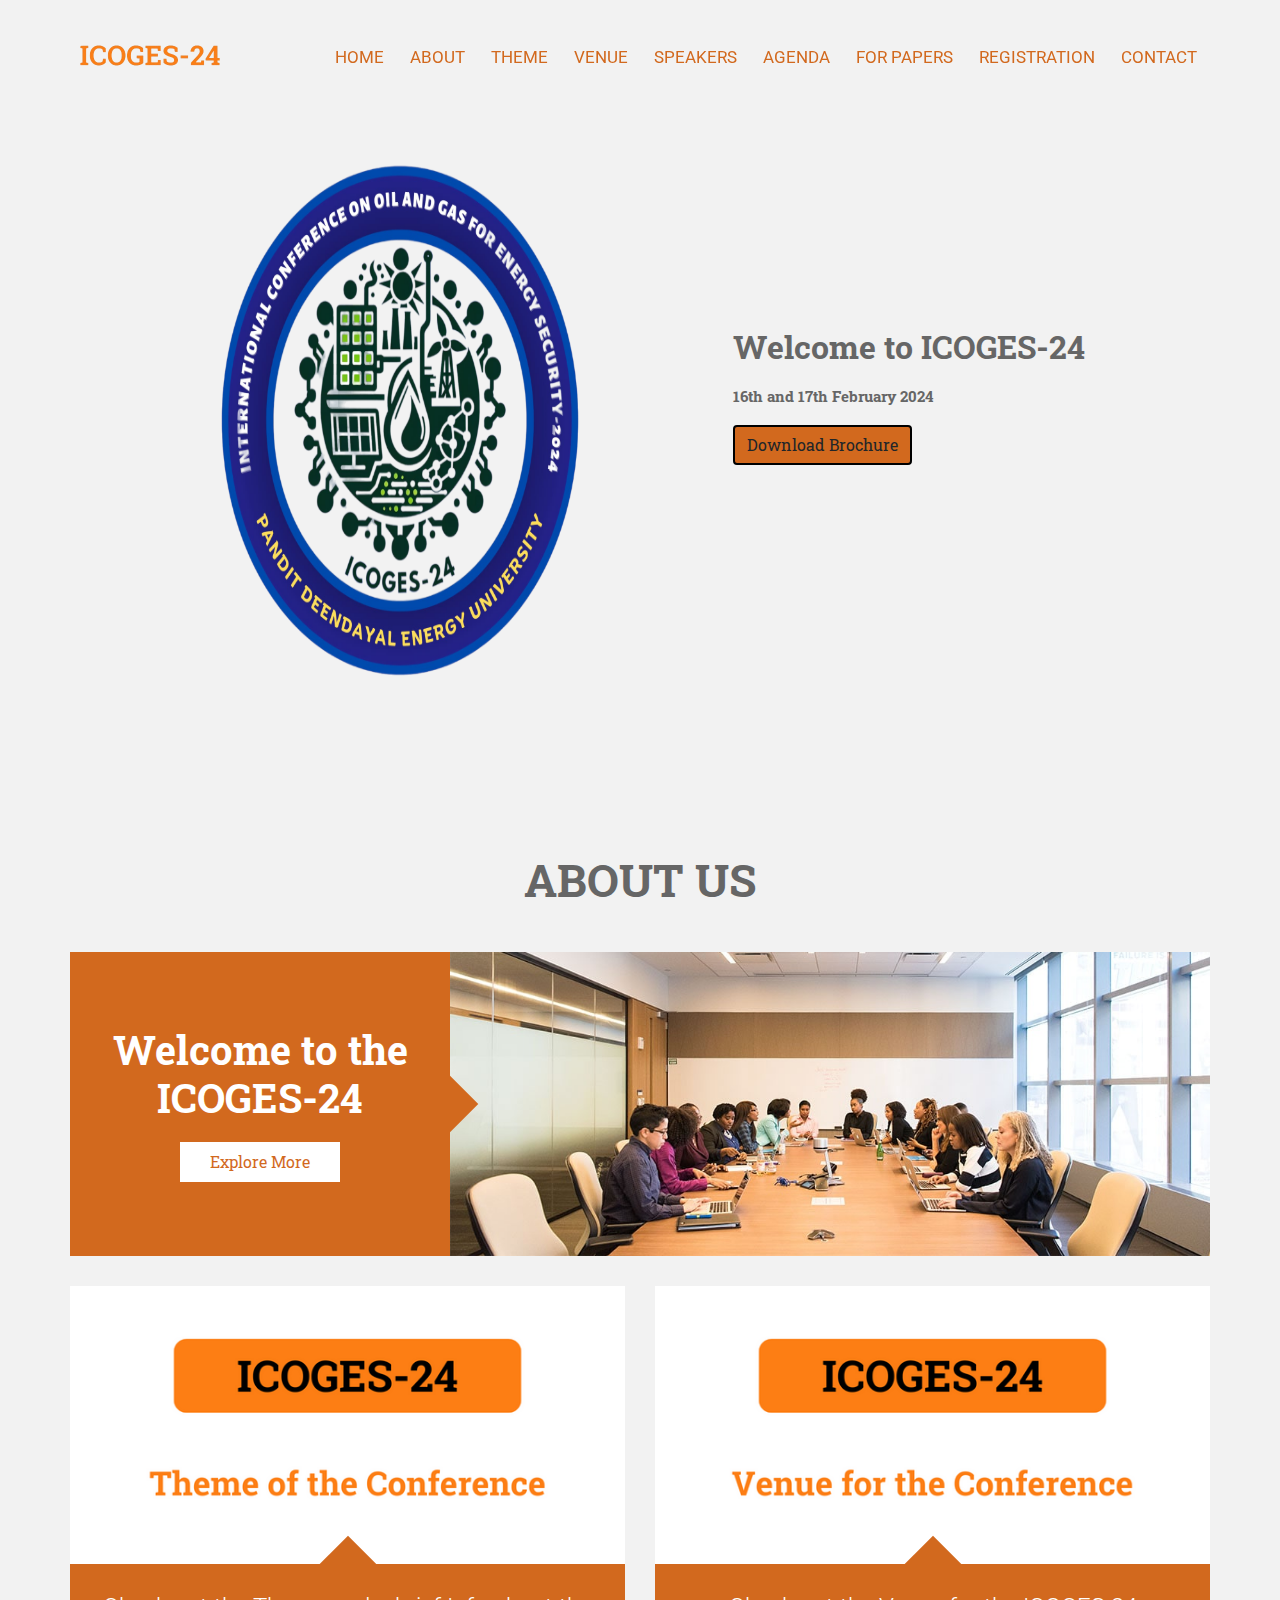
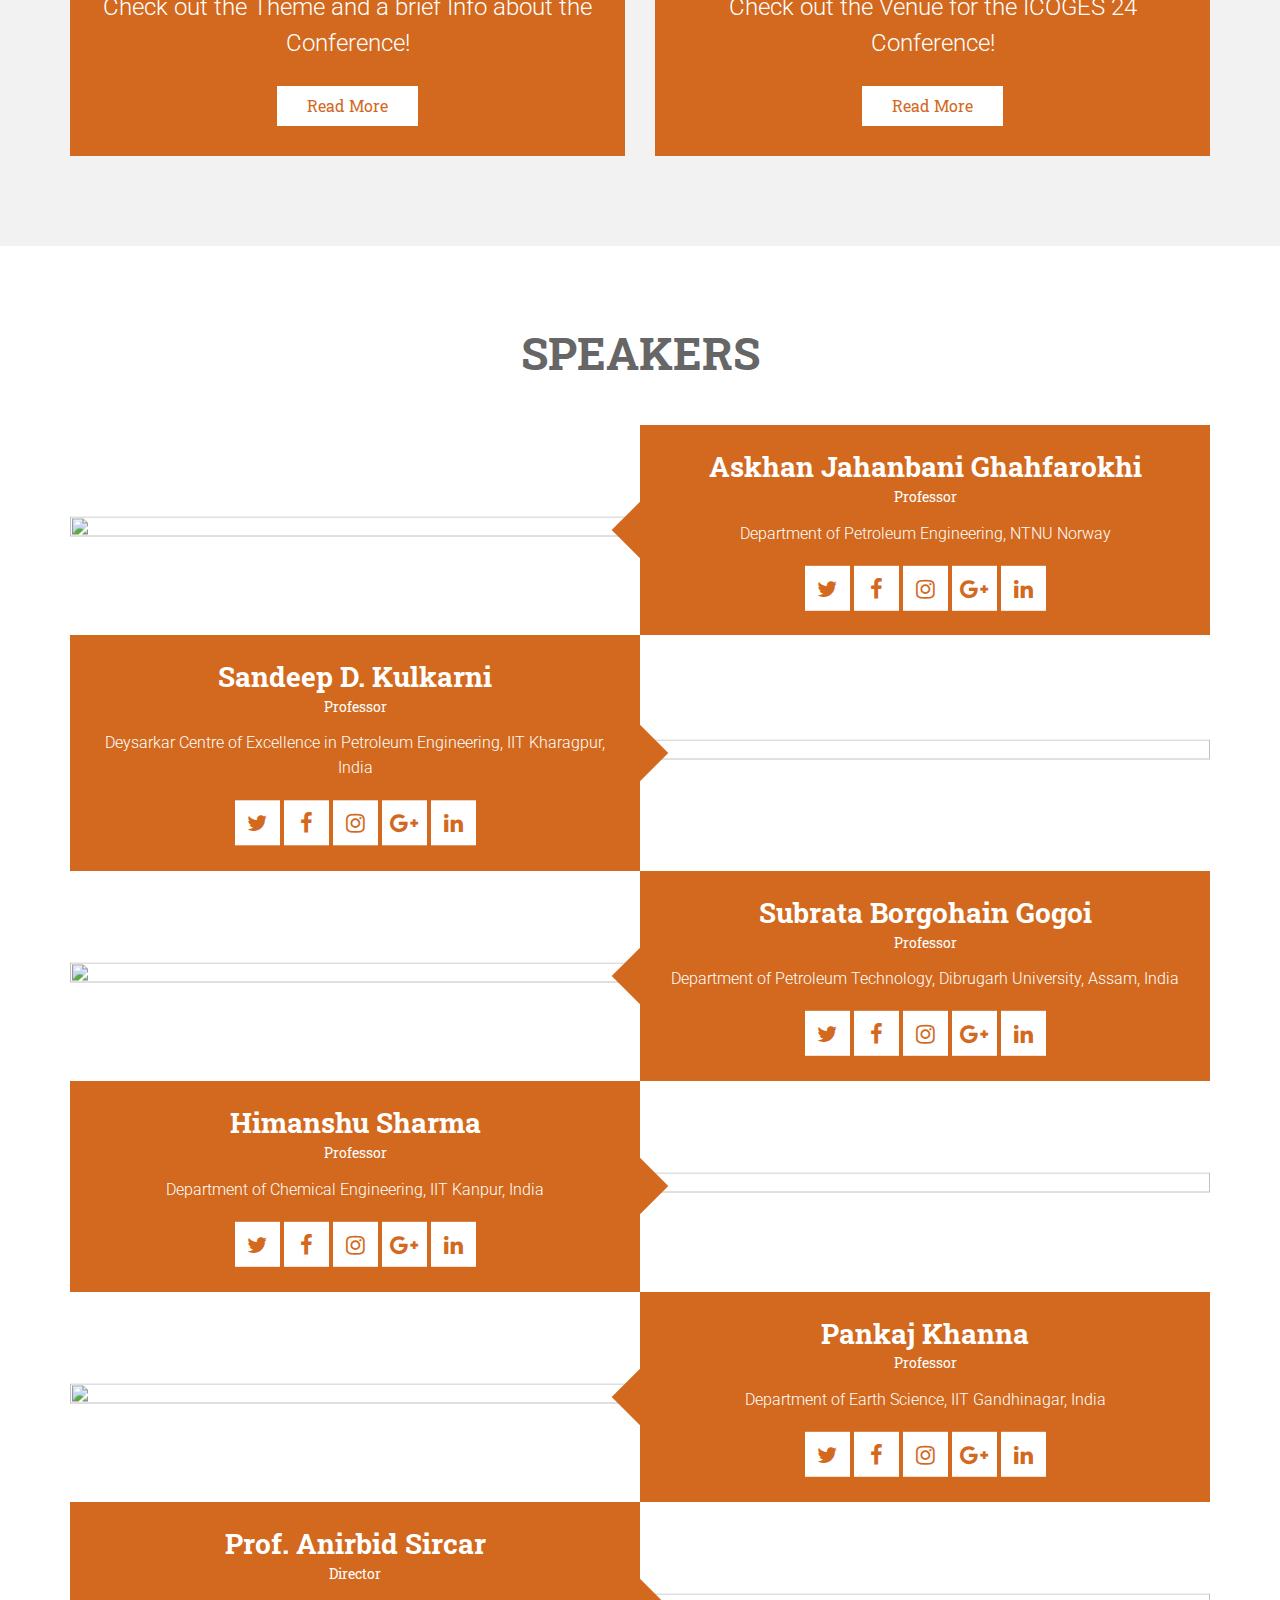
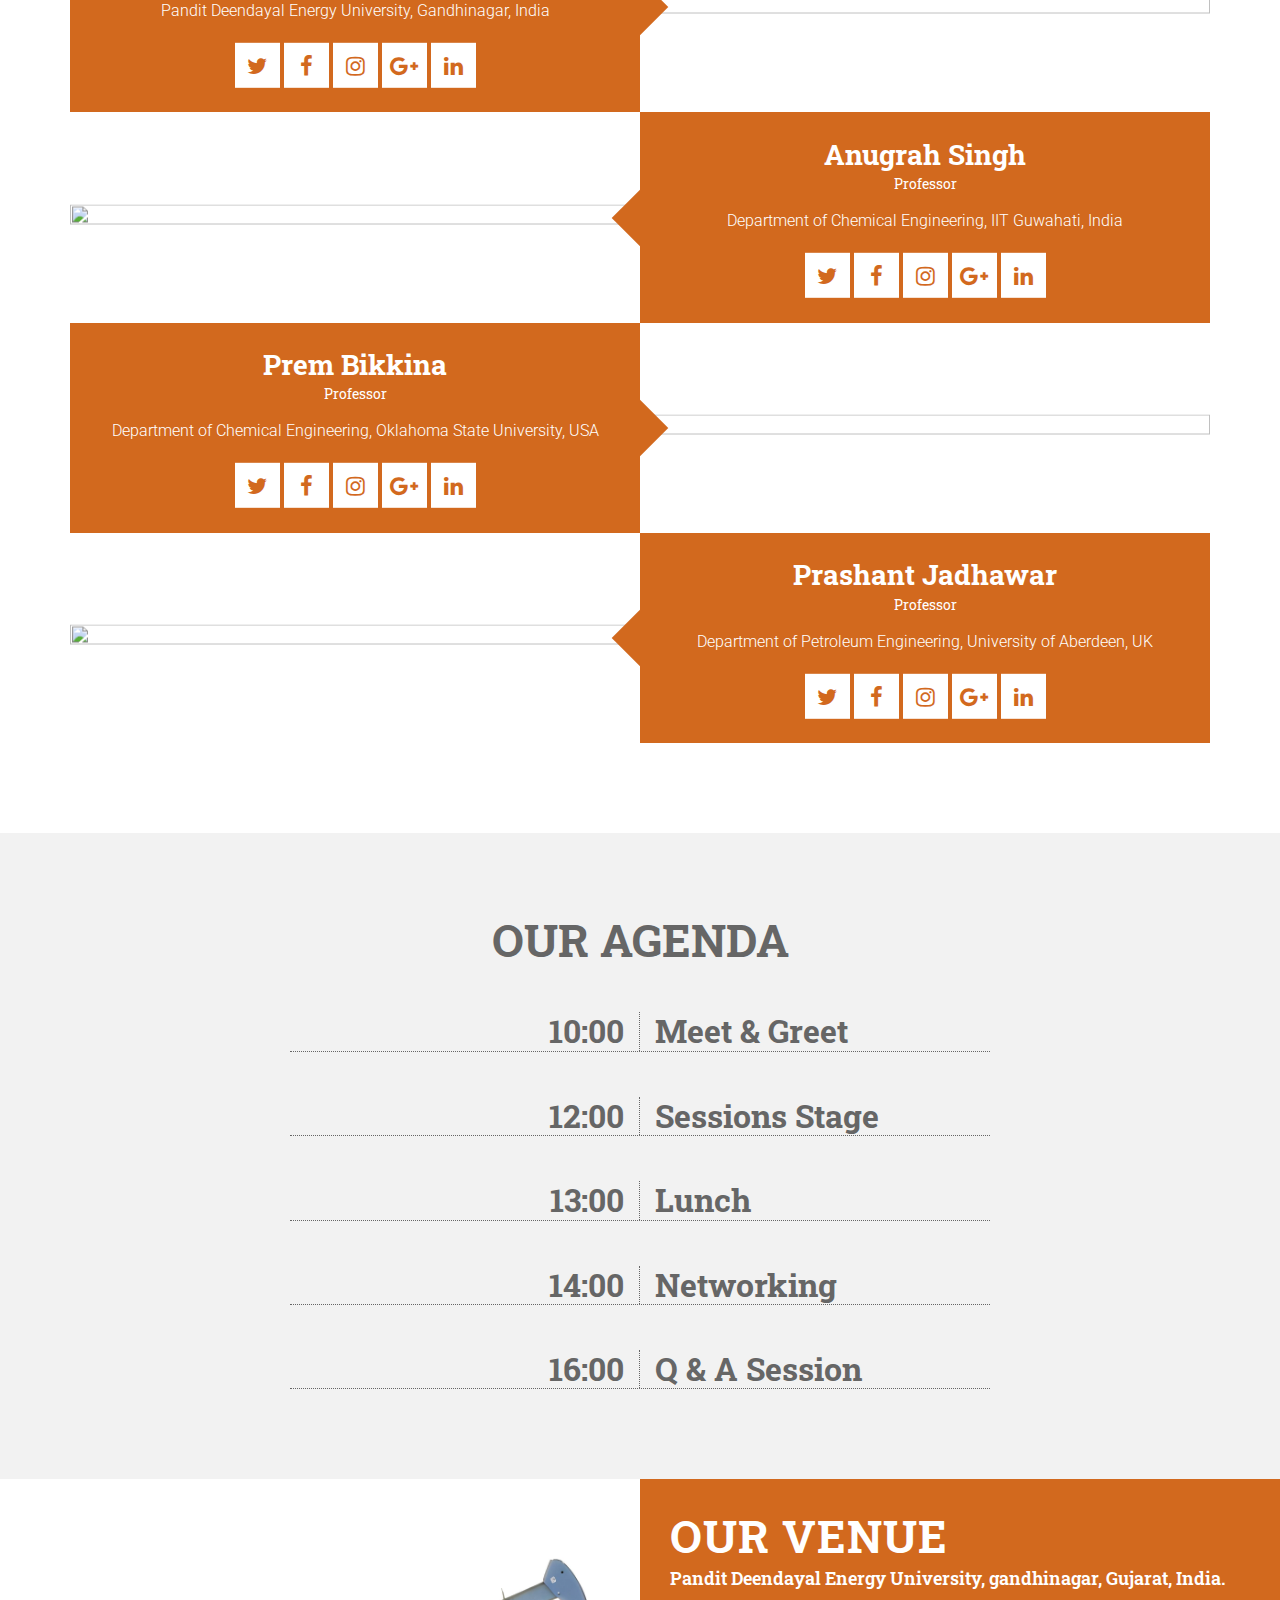
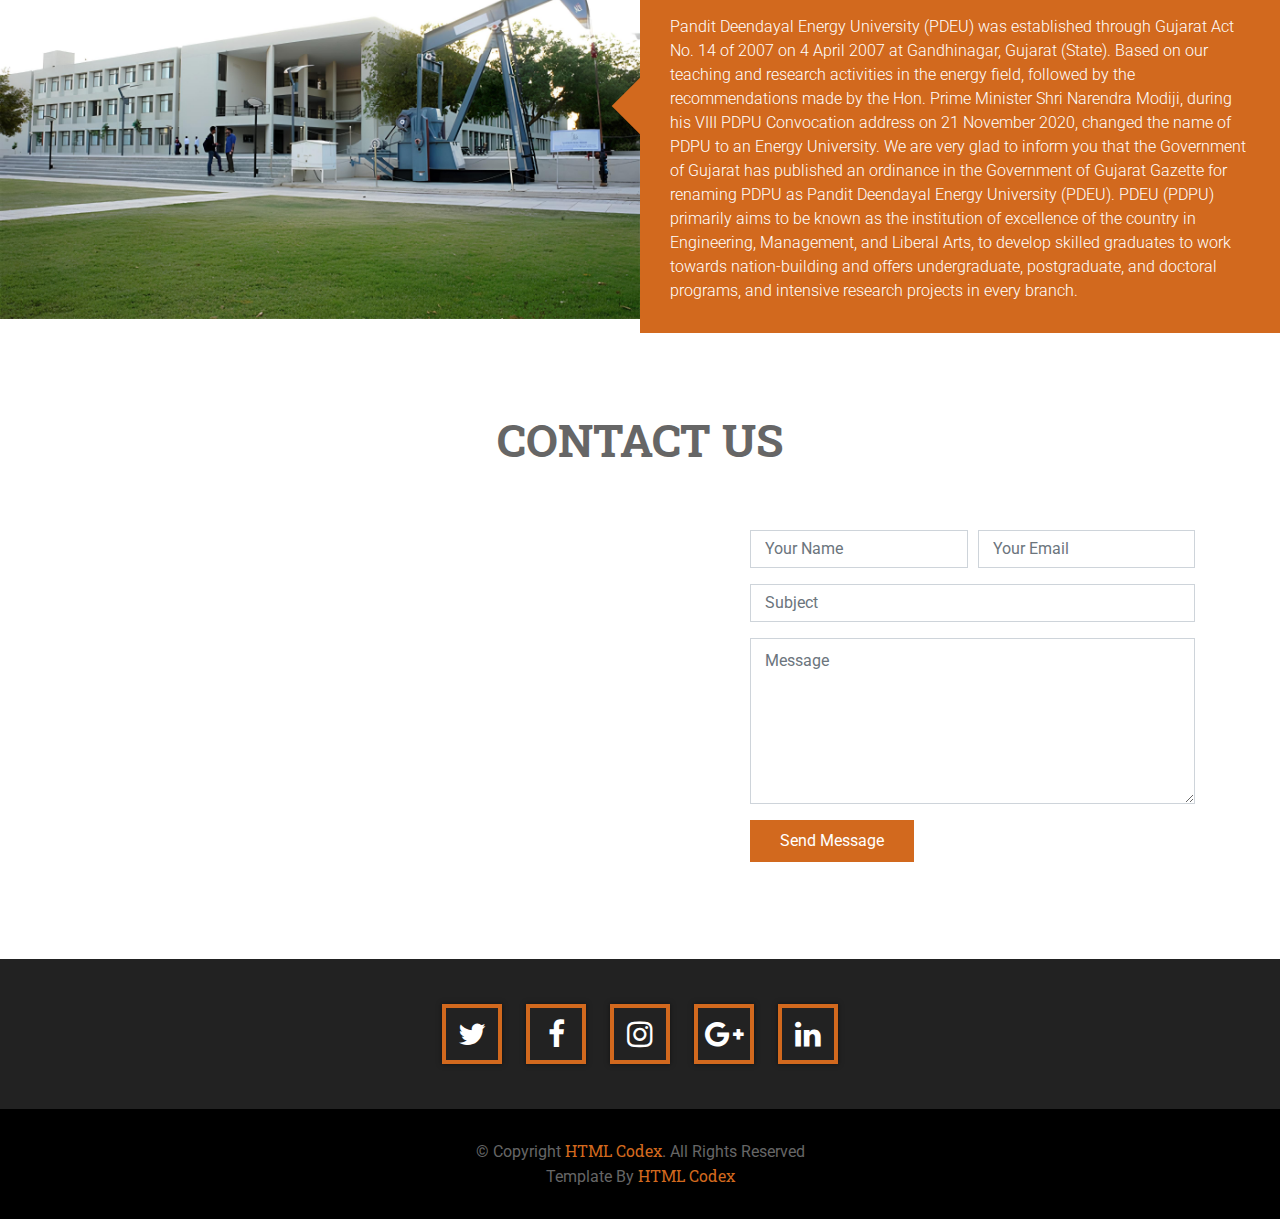
==== commit 55b44676: "Add files via upload" ====
--- a/index.html
+++ b/index.html
@@ -3,63 +3,64 @@
 
 
 <html lang="en">
-    <head>
-        <meta charset="utf-8">
-        <title>Tech Conference</title>
-        <meta content="width=device-width, initial-scale=1.0" name="viewport">
-        <meta content="" name="keywords">
-        <meta content="" name="description">
-
-        <!-- Favicons -->
-        <link href="img/favicon.ico" rel="icon">
-        <link href="img/apple-touch-icon.png" rel="apple-touch-icon">
-
-        <!-- Google Fonts -->
-        <link href="https://fonts.googleapis.com/css?family=Roboto+Slab:400,700|Roboto:300,400,500,700,900" rel="stylesheet"> 
-
-        <!-- Bootstrap CSS File -->
-        <link href="vendor/bootstrap/css/bootstrap.min.css" rel="stylesheet">
-
-        <!-- Libraries CSS Files -->
-        <link href="vendor/font-awesome/css/font-awesome.min.css" rel="stylesheet">
-        <link href="vendor/animate/animate.min.css" rel="stylesheet">
-        <link href="vendor/ionicons/css/ionicons.min.css" rel="stylesheet">
-        <link href="vendor/owlcarousel/assets/owl.carousel.min.css" rel="stylesheet">
-
-        <!-- Main Stylesheet File -->
-        <link href="css/style.css" rel="stylesheet">
-    </head>
-
-    <body>
-        <!-- Header Start -->
-        <header id="header">
-            <div class="container-fluid">
-
-                <div id="logo" class="pull-left">
-                    <!-- Uncomment below if you prefer to use text logo -->
-                    <!-- <h1><a href="index.html" class="scrollto">Tech Conference</a></h1> -->
-                    <a href="index.html"><img src="img/logo.png" alt="Logo" /></a>
-                </div>
-
-                <nav id="nav-menu-container">
-                    <ul class="nav-menu">
-                        <li class="menu-active"><a href="index.html">Home</a></li>
-                        <li><a href="about.html">About</a></li>
-                        <li><a href="theme.html">Theme</a></li>
-                        <li><a href="venue.html">Venue</a></li>
-                        <li><a href="speaker.html">Speakers</a></li>
-                        <li><a href="agenda.html">Agenda</a></li>
-                        <li><a href="papers.html">For Papers</a></li>
-                        <li><a href="registration.html">Registration</a></li>
-                        <li><a href="contact.html">Contact</a></li>
-                    </ul>
-                </nav><!-- #nav-menu-container -->
-            </div>
-        </header>
-        <!-- #header end -->
-
-
-        <!-- Logo and Welcome -->
+
+<head>
+    <meta charset="utf-8">
+    <title>Tech Conference</title>
+    <meta content="width=device-width, initial-scale=1.0" name="viewport">
+    <meta content="" name="keywords">
+    <meta content="" name="description">
+
+    <!-- Favicons -->
+    <link href="img/favicon.ico" rel="icon">
+    <link href="img/apple-touch-icon.png" rel="apple-touch-icon">
+
+    <!-- Google Fonts -->
+    <link href="https://fonts.googleapis.com/css?family=Roboto+Slab:400,700|Roboto:300,400,500,700,900"
+        rel="stylesheet">
+
+    <!-- Bootstrap CSS File -->
+    <link href="vendor/bootstrap/css/bootstrap.min.css" rel="stylesheet">
+
+    <!-- Libraries CSS Files -->
+    <link href="vendor/font-awesome/css/font-awesome.min.css" rel="stylesheet">
+    <link href="vendor/animate/animate.min.css" rel="stylesheet">
+    <link href="vendor/ionicons/css/ionicons.min.css" rel="stylesheet">
+    <link href="vendor/owlcarousel/assets/owl.carousel.min.css" rel="stylesheet">
+
+    <!-- Main Stylesheet File -->
+    <link href="css/style.css" rel="stylesheet">
+</head>
+
+<body>
+    <!-- Header Start -->
+    <header id="header">
+        <div class="container-fluid">
+
+            <div id="logo" class="pull-left">
+                <!-- Uncomment below if you prefer to use text logo -->
+                <!-- <h1><a href="index.html" class="scrollto">Tech Conference</a></h1> -->
+                <a href="index.html"><img src="img/logo.png" alt="Logo" /></a>
+            </div>
+
+            <nav id="nav-menu-container">
+                <ul class="nav-menu">
+                    <li class="menu-active"><a href="index.html">Home</a></li>
+                    <li><a href="about.html">About</a></li>
+                    <li><a href="theme.html">Theme</a></li>
+                    <li><a href="venue.html">Venue</a></li>
+                    <li><a href="speaker.html">Speakers</a></li>
+                    <li><a href="agenda.html">Agenda</a></li>
+                    <li><a href="papers.html">For Papers</a></li>
+                    <li><a href="registration.html">Registration</a></li>
+                    <li><a href="contact.html">Contact</a></li>
+                </ul>
+            </nav><!-- #nav-menu-container -->
+        </div>
+    </header>
+    <!-- #header end -->
+
+    <!-- !-- Logo and Welcome -->
         <section id="Welcome">
             <div class="container1">
                 <div class="mainhead">
@@ -74,398 +75,546 @@
                 </div>
             </div>
         </section>
-        <!-- Intro Section Start-->
-        <!-- <section id="intro">
-            <div class="intro-container">
-                <div id="introCarousel" class="carousel  slide carousel-fade" data-ride="carousel">
-
-                    <ol class="carousel-indicators"></ol>
-
-                    <div class="carousel-inner" role="listbox">
-
-                        <div class="carousel-item active">
-                            <div class="carousel-background"><img src="img/slider-1.jpg" alt=""></div>
-                            <div class="carousel-container">
-                                <div class="carousel-content">
-                                    <h2>WELCOME TO THE ICOGES-24</h2>
-                                    <p style="font-size: 1.51rem;">
-                                        February 16-17th, 2024
-                                    </p>
-                                    <a href="" class="btn-get-started scrollto">Explore More</a>
+
+    <!-- Intro Section Start-->
+    <!-- <section id="intro">
+        <div class="intro-container">
+            <div id="introCarousel" class="carousel  slide carousel-fade" data-ride="carousel">
+
+                <ol class="carousel-indicators"></ol>
+
+                <div class="carousel-inner" role="listbox">
+
+                    <div class="carousel-item active">
+                        <div class="carousel-background"><img src="img/slider-1.jpg" alt=""></div>
+                        <div class="carousel-container">
+                            <div class="carousel-content">
+                                <h2>WELCOME TO THE ICOGES-24</h2>
+                                <p style="font-size: 1.51rem;">
+                                    February 16-17th, 2024
+                                </p>
+                                <a href="" class="btn-get-started scrollto">Explore More</a>
+                            </div>
+                        </div>
+                    </div>
+
+                    <div class="carousel-item">
+                        <div class="carousel-background"><img src="img/slider-2.jpg" alt=""></div>
+                        <div class="carousel-container">
+                            <div class="carousel-content">
+                                <h2>THE INTERNATIONAL CONFERENCE ON OIL & GAS FOR ENERGY SECURITY</h2>
+                                <p>
+                                    Pandit Deendayal Energy University, Gandhinagar, Gujarat, India
+                                </p>
+                                <a href="" class="btn-get-started scrollto">Explore More</a>
+                            </div>
+                        </div>
+                    </div>
+
+                    <div class="carousel-item">
+                        <div class="carousel-background"><img src="img/slider-3.jpg" alt=""></div>
+                        <div class="carousel-container">
+                            <div class="carousel-content">
+                                <h2>GET INVOLVED AND LEARN MORE!</h2>
+                                <p>
+                                    Donec rhoncus accumsan lectus sed iaculis. Ut a auctor felis. Fusce est dolor,
+                                    faucibus id convallis non, iaculis ac leo. Phasellus eu imperdiet tortor, quis
+                                    placerat ex.
+                                </p>
+                                <a href="" class="btn-get-started scrollto">Explore More</a>
+                            </div>
+                        </div>
+                    </div>
+
+                </div>
+
+                <a class="carousel-control-prev" href="#introCarousel" role="button" data-slide="prev">
+                    <span class="carousel-control-prev-icon ion-chevron-left" aria-hidden="true"></span>
+                    <span class="sr-only">Previous</span>
+                </a>
+
+                <a class="carousel-control-next" href="#introCarousel" role="button" data-slide="next">
+                    <span class="carousel-control-next-icon ion-chevron-right" aria-hidden="true"></span>
+                    <span class="sr-only">Next</span>
+                </a>
+
+            </div>
+        </div>
+    </section> -->
+    <!-- #intro end -->
+
+    <!-- About Section Start-->
+    <section id="about">
+        <div class="container">
+            <header class="section-header">
+                <h3>About Us</h3>
+            </header>
+            <div class="row">
+                <div class="col-md-4 about-col-1">
+                    <div class="about-title">
+                        <h1>Welcome to the ICOGES-24</h1>
+                        <a href="/tech-conference/about.html">Explore More</a>
+                    </div>
+                </div>
+                <div class="col-md-8 about-col-2">
+                    <div class="about-imgs">
+                        <div class="about-img">
+                            <img class="img-fluid" src="img/about.jpg" />
+                        </div>
+                    </div>
+                </div>
+                <div class="col-md-12 about-des">
+                    <div class="row">
+                        <div class="col-md-6">
+                            <div class="about-des-col">
+                                <div class="about-img">
+                                    <img class="img-fluid" src="img/themeimg.png" />
                                 </div>
+                                <p style="font-size: 1.51rem;">
+                                    Check out the Theme and a brief Info about the Conference!
+                                </p>
+                                <a href="/tech-conference/theme.html">Read More</a>
                             </div>
                         </div>
-
-                        <div class="carousel-item">
-                            <div class="carousel-background"><img src="img/slider-2.jpg" alt=""></div>
-                            <div class="carousel-container">
-                                <div class="carousel-content">
-                                    <h2>THE INTERNATIONAL CONFERENCE ON OIL & GAS FOR ENERGY SECURITY</h2>
-                                    <p>
-                                        Pandit Deendayal Energy University, Gandhinagar, Gujarat, India
-                                    </p>
-                                    <a href="" class="btn-get-started scrollto">Explore More</a>
+                        <div class="col-md-6">
+                            <div class="about-des-col">
+                                <div class="about-img">
+                                    <img class="img-fluid" src="img/venueimg.png" />
                                 </div>
+                                <p style="font-size: 1.51rem;">
+                                    Check out the Venue for the ICOGES 24 Conference!
+                                </p>
+                                <a href="/tech-conference/venue.html">Read More</a>
                             </div>
                         </div>
-
-                        <div class="carousel-item">
-                            <div class="carousel-background"><img src="img/slider-3.jpg" alt=""></div>
-                            <div class="carousel-container">
-                                <div class="carousel-content">
-                                    <h2>GET INVOLVED AND LEARN MORE!</h2>
-                                    <p>
-                                        Donec rhoncus accumsan lectus sed iaculis. Ut a auctor felis. Fusce est dolor, faucibus id convallis non, iaculis ac leo. Phasellus eu imperdiet tortor, quis placerat ex.
-                                    </p>
-                                    <a href="" class="btn-get-started scrollto">Explore More</a>
-                                </div>
+                    </div>
+                </div>
+            </div>
+        </div>
+    </section>
+    <!-- About Section end -->
+
+    <!-- Speaker Section Start -->
+    <section id="speaker">
+        <div class="container">
+            <header class="section-header">
+                <h3>Speakers</h3>
+            </header>
+            <div class="row">
+                <div class="col-md-6 img-cols">
+                    <div class="img-col">
+                        <img class="img-fluid" src="img/Prof. Askhan Jahanbani Ghahfarokhi.png">
+                    </div>
+                </div>
+                <div class="col-md-6 content-cols content-cols-right">
+                    <div class="content-col">
+                        <h3>Askhan Jahanbani Ghahfarokhi</h3>
+                        <h4>Professor</h4>
+                        <p>
+                            Department of Petroleum Engineering, NTNU Norway
+                        </p>
+                        <div class="social-links">
+                            <a href="#" class="twitter"><i class="fa fa-twitter"></i></a>
+                            <a href="#" class="facebook"><i class="fa fa-facebook"></i></a>
+                            <a href="#" class="instagram"><i class="fa fa-instagram"></i></a>
+                            <a href="#" class="google-plus"><i class="fa fa-google-plus"></i></a>
+                            <a href="#" class="linkedin"><i class="fa fa-linkedin"></i></a>
+                        </div>
+                    </div>
+                </div>
+            </div>
+
+            <div class="row">
+                <div class="col-md-6 img-cols d-block d-md-none">
+                    <div class="img-col">
+                        <img class="img-fluid" src="img/Prof. Sandeep D. Kulkarni.png">
+                    </div>
+                </div>
+                <div class="col-md-6 content-cols  content-cols-left">
+                    <div class="content-col">
+                        <h3>Sandeep D. Kulkarni</h3>
+                        <h4>Professor</h4>
+                        <p>
+                            Deysarkar Centre of Excellence in Petroleum Engineering, IIT Kharagpur, India
+                        </p>
+                        <div class="social-links">
+                            <a href="#" class="twitter"><i class="fa fa-twitter"></i></a>
+                            <a href="#" class="facebook"><i class="fa fa-facebook"></i></a>
+                            <a href="#" class="instagram"><i class="fa fa-instagram"></i></a>
+                            <a href="#" class="google-plus"><i class="fa fa-google-plus"></i></a>
+                            <a href="#" class="linkedin"><i class="fa fa-linkedin"></i></a>
+                        </div>
+                    </div>
+                </div>
+                <div class="col-md-6 img-cols d-none d-md-block">
+                    <div class="img-col">
+                        <img class="img-fluid" src="img/Prof. Sandeep D. Kulkarni.png">
+                    </div>
+                </div>
+            </div>
+
+            <div class="row">
+                <div class="col-md-6 img-cols">
+                    <div class="img-col">
+                        <img class="img-fluid" src="img/Prof. Subrata Borgohain Gogoi.png">
+                    </div>
+                </div>
+                <div class="col-md-6 content-cols content-cols-right">
+                    <div class="content-col">
+                        <h3>Subrata Borgohain Gogoi</h3>
+                        <h4>Professor</h4>
+                        <p>
+                            Department of Petroleum Technology, Dibrugarh University, Assam, India
+                        </p>
+                        <div class="social-links">
+                            <a href="#" class="twitter"><i class="fa fa-twitter"></i></a>
+                            <a href="#" class="facebook"><i class="fa fa-facebook"></i></a>
+                            <a href="#" class="instagram"><i class="fa fa-instagram"></i></a>
+                            <a href="#" class="google-plus"><i class="fa fa-google-plus"></i></a>
+                            <a href="#" class="linkedin"><i class="fa fa-linkedin"></i></a>
+                        </div>
+                    </div>
+                </div>
+            </div>
+
+            <div class="row">
+                <div class="col-md-6 img-cols d-block d-md-none">
+                    <div class="img-col">
+                        <img class="img-fluid" src="img/Prof. Himanshu Sharma.png">
+                    </div>
+                </div>
+                <div class="col-md-6 content-cols  content-cols-left">
+                    <div class="content-col">
+                        <h3>Himanshu Sharma</h3>
+                        <h4>Professor</h4>
+                        <p>
+                            Department of Chemical Engineering, IIT Kanpur, India
+                        </p>
+                        <div class="social-links">
+                            <a href="#" class="twitter"><i class="fa fa-twitter"></i></a>
+                            <a href="#" class="facebook"><i class="fa fa-facebook"></i></a>
+                            <a href="#" class="instagram"><i class="fa fa-instagram"></i></a>
+                            <a href="#" class="google-plus"><i class="fa fa-google-plus"></i></a>
+                            <a href="#" class="linkedin"><i class="fa fa-linkedin"></i></a>
+                        </div>
+                    </div>
+                </div>
+                <div class="col-md-6 img-cols d-none d-md-block">
+                    <div class="img-col">
+                        <img class="img-fluid" src="img/Prof. Himanshu Sharma.png">
+                    </div>
+                </div>
+            </div>
+
+
+            <div class="row">
+                <div class="col-md-6 img-cols">
+                    <div class="img-col">
+                        <img class="img-fluid" src="img/Prof. Pankaj Khanna.png">
+                    </div>
+                </div>
+                <div class="col-md-6 content-cols content-cols-right">
+                    <div class="content-col">
+                        <h3>Pankaj Khanna</h3>
+                        <h4>Professor</h4>
+                        <p>
+                            Department of Earth Science, IIT Gandhinagar, India
+                        </p>
+                        <div class="social-links">
+                            <a href="#" class="twitter"><i class="fa fa-twitter"></i></a>
+                            <a href="#" class="facebook"><i class="fa fa-facebook"></i></a>
+                            <a href="#" class="instagram"><i class="fa fa-instagram"></i></a>
+                            <a href="#" class="google-plus"><i class="fa fa-google-plus"></i></a>
+                            <a href="#" class="linkedin"><i class="fa fa-linkedin"></i></a>
+                        </div>
+                    </div>
+                </div>
+            </div>
+
+            <div class="row">
+                <div class="col-md-6 img-cols d-block d-md-none">
+                    <div class="img-col">
+                        <img class="img-fluid" src="img/Prof. Anirbid Sircar.png">
+                    </div>
+                </div>
+                <div class="col-md-6 content-cols  content-cols-left">
+                    <div class="content-col">
+                        <h3>Prof. Anirbid Sircar</h3>
+                        <h4>Director</h4>
+                        <p>
+                            Pandit Deendayal Energy University, Gandhinagar, India
+                        </p>
+                        <div class="social-links">
+                            <a href="#" class="twitter"><i class="fa fa-twitter"></i></a>
+                            <a href="#" class="facebook"><i class="fa fa-facebook"></i></a>
+                            <a href="#" class="instagram"><i class="fa fa-instagram"></i></a>
+                            <a href="#" class="google-plus"><i class="fa fa-google-plus"></i></a>
+                            <a href="#" class="linkedin"><i class="fa fa-linkedin"></i></a>
+                        </div>
+                    </div>
+                </div>
+                <div class="col-md-6 img-cols d-none d-md-block">
+                    <div class="img-col">
+                        <img class="img-fluid" src="img/Prof. Anirbid Sircar.png">
+                    </div>
+                </div>
+            </div>
+
+            <div class="row">
+                <div class="col-md-6 img-cols">
+                    <div class="img-col">
+                        <img class="img-fluid" src="img/Prof. Anugrah Singh.jpg">
+                    </div>
+                </div>
+                <div class="col-md-6 content-cols content-cols-right">
+                    <div class="content-col">
+                        <h3>Anugrah Singh</h3>
+                        <h4>Professor</h4>
+                        <p>
+                            Department of Chemical Engineering, IIT Guwahati, India
+                        </p>
+                        <div class="social-links">
+                            <a href="#" class="twitter"><i class="fa fa-twitter"></i></a>
+                            <a href="#" class="facebook"><i class="fa fa-facebook"></i></a>
+                            <a href="#" class="instagram"><i class="fa fa-instagram"></i></a>
+                            <a href="#" class="google-plus"><i class="fa fa-google-plus"></i></a>
+                            <a href="#" class="linkedin"><i class="fa fa-linkedin"></i></a>
+                        </div>
+                    </div>
+                </div>
+            </div>
+
+            <div class="row">
+                <div class="col-md-6 img-cols d-block d-md-none">
+                    <div class="img-col">
+                        <img class="img-fluid" src="img/Prof. Prem Bikkina.jpg">
+                    </div>
+                </div>
+                <div class="col-md-6 content-cols  content-cols-left">
+                    <div class="content-col">
+                        <h3>Prem Bikkina</h3>
+                        <h4>Professor</h4>
+                        <p>
+                            Department of Chemical Engineering, Oklahoma State University, USA
+                        </p>
+                        <div class="social-links">
+                            <a href="#" class="twitter"><i class="fa fa-twitter"></i></a>
+                            <a href="#" class="facebook"><i class="fa fa-facebook"></i></a>
+                            <a href="#" class="instagram"><i class="fa fa-instagram"></i></a>
+                            <a href="#" class="google-plus"><i class="fa fa-google-plus"></i></a>
+                            <a href="#" class="linkedin"><i class="fa fa-linkedin"></i></a>
+                        </div>
+                    </div>
+                </div>
+                <div class="col-md-6 img-cols d-none d-md-block">
+                    <div class="img-col">
+                        <img class="img-fluid" src="img/Prof. Prem Bikkina.jpg">
+                    </div>
+                </div>
+            </div>
+
+            <div class="row">
+                <div class="col-md-6 img-cols">
+                    <div class="img-col">
+                        <img class="img-fluid" src="img/Prof. Prashant Jadhawar.jpg">
+                    </div>
+                </div>
+                <div class="col-md-6 content-cols content-cols-right">
+                    <div class="content-col">
+                        <h3>Prashant Jadhawar</h3>
+                        <h4>Professor</h4>
+                        <p>
+                            Department of Petroleum Engineering, University of Aberdeen, UK
+                        </p>
+                        <div class="social-links">
+                            <a href="#" class="twitter"><i class="fa fa-twitter"></i></a>
+                            <a href="#" class="facebook"><i class="fa fa-facebook"></i></a>
+                            <a href="#" class="instagram"><i class="fa fa-instagram"></i></a>
+                            <a href="#" class="google-plus"><i class="fa fa-google-plus"></i></a>
+                            <a href="#" class="linkedin"><i class="fa fa-linkedin"></i></a>
+                        </div>
+                    </div>
+                </div>
+            </div>
+        </div>
+
+    </section>
+    <!-- Speaker Section End -->
+
+    <!-- Agenda Section Start -->
+    <section id="agenda">
+        <div class="container">
+            <header class="section-header">
+                <h3>Our Agenda</h3>
+            </header>
+            <div class="row" style="padding: 0;">
+                <div class="col-6 text-right">
+                    <h2>10:00</h2>
+                </div>
+                <div class="col-6 text-left">
+                    <h2>Meet & Greet</h2>
+                </div>
+            </div>
+
+            <div class="row">
+                <div class="col-6 text-right">
+                    <h2>12:00</h2>
+                </div>
+                <div class="col-6 text-left">
+                    <h2>Sessions Stage</h2>
+                </div>
+            </div>
+
+            <div class="row">
+                <div class="col-6 text-right">
+                    <h2>13:00</h2>
+                </div>
+                <div class="col-6 text-left">
+                    <h2>Lunch</h2>
+                </div>
+            </div>
+
+            <div class="row">
+                <div class="col-6 text-right">
+                    <h2>14:00</h2>
+                </div>
+                <div class="col-6 text-left">
+                    <h2>Networking</h2>
+                </div>
+            </div>
+
+            <div class="row">
+                <div class="col-6 text-right">
+                    <h2>16:00</h2>
+                </div>
+                <div class="col-6 text-left">
+                    <h2>Q & A Session</h2>
+                </div>
+            </div>
+        </div>
+    </section>
+    <!-- Agenda Section End -->
+
+    <!-- Venue Section Start -->
+    <section id="venue">
+        <div class="container-fluid">
+            <div class="row">
+                <div class="col-md-6">
+                    <div class="img-col">
+                        <img class="img-fluid" src="img/venue.jpg">
+                    </div>
+                </div>
+                <div class="col-md-6 des-cols">
+                    <div class="des-col">
+                        <h2>Our Venue</h2>
+                        <h4>Pandit Deendayal Energy University, gandhinagar, Gujarat, India.</h4>
+                        <p>
+                            Pandit Deendayal Energy University (PDEU) was established through Gujarat Act No. 14 of 2007
+                            on 4 April 2007 at Gandhinagar, Gujarat (State). Based on our teaching and research
+                            activities in the energy field, followed by the recommendations made by the Hon. Prime
+                            Minister Shri Narendra Modiji, during his VIII PDPU Convocation address on 21 November 2020,
+                            changed the name of PDPU to an Energy University. We are very glad to inform you that the
+                            Government of Gujarat has published an ordinance in the Government of Gujarat Gazette for
+                            renaming PDPU as Pandit Deendayal Energy University (PDEU). PDEU (PDPU) primarily aims to be
+                            known as the institution of excellence of the country in Engineering, Management, and
+                            Liberal Arts, to develop skilled graduates to work towards nation-building and offers
+                            undergraduate, postgraduate, and doctoral programs, and intensive research projects in every
+                            branch. </p>
+                    </div>
+                </div>
+            </div>
+        </div>
+    </section>
+    <!-- Venue Section End -->
+
+
+
+
+
+    <!-- Contact Section Start -->
+    <section id="contact">
+        <div class="container">
+            <div class="section-header">
+                <h3>Contact Us</h3>
+            </div>
+            <div class="row">
+                <div class="col-md-7 g-map">
+                    <iframe
+                        src="https://www.google.com/maps/embed?pb=!1m18!1m12!1m3!1d3584.674337553163!2d-80.21115708560353!3d26.044209503207053!2m3!1f0!2f0!3f0!3m2!1i1024!2i768!4f13.1!3m3!1m2!1s0x88d9a99f457f3cf7%3A0x92cca70690e98869!2s4000+N+State+Rd+7%2C+Fort+Lauderdale%2C+FL+33301%2C+USA!5e0!3m2!1sen!2sbd!4v1552557532542"
+                        width="100%" height="350" frameborder="0" style="border:0" allowfullscreen></iframe>
+
+                </div>
+
+                <div class="col-md-5 form">
+                    <form action="" method="post" role="form" class="contactForm">
+                        <div class="form-row">
+                            <div class="form-group col-md-6">
+                                <input type="text" class="form-control" placeholder="Your Name" />
                             </div>
-                        </div>
-
-                    </div>
-
-                    <a class="carousel-control-prev" href="#introCarousel" role="button" data-slide="prev">
-                        <span class="carousel-control-prev-icon ion-chevron-left" aria-hidden="true"></span>
-                        <span class="sr-only">Previous</span>
-                    </a>
-
-                    <a class="carousel-control-next" href="#introCarousel" role="button" data-slide="next">
-                        <span class="carousel-control-next-icon ion-chevron-right" aria-hidden="true"></span>
-                        <span class="sr-only">Next</span>
-                    </a>
-
-                </div>
-            </div>
-        </section> -->
-        <!-- #intro end -->
-
-        <!-- About Section Start-->
-        <section id="about">
+                            <div class="form-group col-md-6">
+                                <input type="email" class="form-control" placeholder="Your Email" />
+                            </div>
+                        </div>
+                        <div class="form-group">
+                            <input type="text" class="form-control" placeholder="Subject" />
+                        </div>
+                        <div class="form-group">
+                            <textarea class="form-control" rows="6" placeholder="Message"></textarea>
+                        </div>
+                        <div><button type="submit">Send Message</button></div>
+                    </form>
+                </div>
+            </div>
+        </div>
+    </section>
+    <!-- Contact Section end -->
+
+    <!-- Footer Start -->
+    <footer id="footer">
+        <div class="footer-top">
             <div class="container">
-                <header class="section-header">
-                    <h3>About Us</h3>
-                </header>
                 <div class="row">
-                    <div class="col-md-4 about-col-1">
-                        <div class="about-title">  
-                            <h1>Welcome to the ICOGES-24</h1>
-                            <a href="/tech-conference/about.html">Explore More</a>
-                        </div>
-                    </div>
-                    <div class="col-md-8 about-col-2">
-                        <div class="about-imgs">
-                            <div class="about-img">
-                                <img class="img-fluid" src="img/about.jpg" />
-                            </div>
-                        </div>
-                    </div>
-                    <div class="col-md-12 about-des">
-                        <div class="row">
-                            <div class="col-md-6">
-                                <div class="about-des-col">
-                                    <div class="about-img">
-                                        <img class="img-fluid" src="img/themeimg.png" />
-                                    </div>
-                                    <p style="font-size: 1.51rem;">
-                                        Check out the Theme and a brief Info about the Conference!
-                                    </p>
-                                    <a href="/tech-conference/theme.html">Read More</a>
-                                </div>
-                            </div>
-                            <div class="col-md-6">
-                                <div class="about-des-col">
-                                    <div class="about-img">
-                                        <img class="img-fluid" src="img/venueimg.png" />
-                                    </div>
-                                    <p style="font-size: 1.51rem;"> 
-                                        Check out the Venue for the ICOGES 24 Conference!
-                                    </p>
-                                    <a href="/tech-conference/venue.html">Read More</a>
-                                </div>
-                            </div>
-                        </div>
-                    </div>
-                </div>
-            </div>
-        </section>
-        <!-- About Section end -->
-        
-        <!-- Speaker Section Start -->
-        <section id="speaker">
-            <div class="container">
-                <header class="section-header">
-                    <h3>Speakers</h3>
-                </header>
-                <div class="row">
-                    <div class="col-md-6 img-cols">
-                        <div class="img-col">
-                            <img class="img-fluid" src="img/speaker-1.jpg">
-                        </div>
-                    </div>
-                    <div class="col-md-6 content-cols content-cols-right">
-                        <div class="content-col">
-                            <h3>Robyn Brown</h3>
-                            <h4>Product Designer</h4>
-                            <p>
-                                Lorem ipsum dolor sit amet, consectetur adipiscing elit. Aliquam velit orci, tincidunt sit amet arcu eu, iaculis malesuada lectus. Sed non lectus at libero vulputate commodo egestas eu nulla.
-                            </p>
-                            <div class="social-links">
-                                <a href="#" class="twitter"><i class="fa fa-twitter"></i></a>
-                                <a href="#" class="facebook"><i class="fa fa-facebook"></i></a>
-                                <a href="#" class="instagram"><i class="fa fa-instagram"></i></a>
-                                <a href="#" class="google-plus"><i class="fa fa-google-plus"></i></a>
-                                <a href="#" class="linkedin"><i class="fa fa-linkedin"></i></a>
-                            </div>
-                        </div>
-                    </div>
-                </div>
-                
-                <div class="row">
-                    <div class="col-md-6 img-cols d-block d-md-none">
-                        <div class="img-col">
-                            <img class="img-fluid" src="img/speaker-2.jpg">
-                        </div>
-                    </div>
-                    <div class="col-md-6 content-cols  content-cols-left">
-                        <div class="content-col">
-                            <h3>Simon Powell</h3>
-                            <h4>Cloud Architect</h4>
-                            <p>
-                                Lorem ipsum dolor sit amet, consectetur adipiscing elit. Aliquam velit orci, tincidunt sit amet arcu eu, iaculis malesuada lectus. Sed non lectus at libero vulputate commodo egestas eu nulla.
-                            </p>
-                            <div class="social-links">
-                                <a href="#" class="twitter"><i class="fa fa-twitter"></i></a>
-                                <a href="#" class="facebook"><i class="fa fa-facebook"></i></a>
-                                <a href="#" class="instagram"><i class="fa fa-instagram"></i></a>
-                                <a href="#" class="google-plus"><i class="fa fa-google-plus"></i></a>
-                                <a href="#" class="linkedin"><i class="fa fa-linkedin"></i></a>
-                            </div>
-                        </div>
-                    </div>
-                    <div class="col-md-6 img-cols d-none d-md-block">
-                        <div class="img-col">
-                            <img class="img-fluid" src="img/speaker-2.jpg">
-                        </div>
-                    </div>
-                </div>
-                
-                <div class="row">
-                    <div class="col-md-6 img-cols">
-                        <div class="img-col">
-                            <img class="img-fluid" src="img/speaker-3.jpg">
-                        </div>
-                    </div>
-                    <div class="col-md-6 content-cols content-cols-right">
-                        <div class="content-col">
-                            <h3>Britney Swanson</h3>
-                            <h4>Data Analyst</h4>
-                            <p>
-                                Lorem ipsum dolor sit amet, consectetur adipiscing elit. Aliquam velit orci, tincidunt sit amet arcu eu, iaculis malesuada lectus. Sed non lectus at libero vulputate commodo egestas eu nulla.
-                            </p>
-                            <div class="social-links">
-                                <a href="#" class="twitter"><i class="fa fa-twitter"></i></a>
-                                <a href="#" class="facebook"><i class="fa fa-facebook"></i></a>
-                                <a href="#" class="instagram"><i class="fa fa-instagram"></i></a>
-                                <a href="#" class="google-plus"><i class="fa fa-google-plus"></i></a>
-                                <a href="#" class="linkedin"><i class="fa fa-linkedin"></i></a>
-                            </div>
-                        </div>
-                    </div>
-                </div>
-                
-                <div class="row">
-                    <div class="col-md-6 img-cols d-block d-md-none">
-                        <div class="img-col">
-                            <img class="img-fluid" src="img/speaker-4.jpg">
-                        </div>
-                    </div>
-                    <div class="col-md-6 content-cols  content-cols-left">
-                        <div class="content-col">
-                            <h3>Matthew Lyons</h3>
-                            <h4>HR Specialist</h4>
-                            <p>
-                                Lorem ipsum dolor sit amet, consectetur adipiscing elit. Aliquam velit orci, tincidunt sit amet arcu eu, iaculis malesuada lectus. Sed non lectus at libero vulputate commodo egestas eu nulla.
-                            </p>
-                            <div class="social-links">
-                                <a href="#" class="twitter"><i class="fa fa-twitter"></i></a>
-                                <a href="#" class="facebook"><i class="fa fa-facebook"></i></a>
-                                <a href="#" class="instagram"><i class="fa fa-instagram"></i></a>
-                                <a href="#" class="google-plus"><i class="fa fa-google-plus"></i></a>
-                                <a href="#" class="linkedin"><i class="fa fa-linkedin"></i></a>
-                            </div>
-                        </div>
-                    </div>
-                    <div class="col-md-6 img-cols d-none d-md-block">
-                        <div class="img-col">
-                            <img class="img-fluid" src="img/speaker-4.jpg">
-                        </div>
-                    </div>
-                </div>
-            </div>
-        </section>
-        <!-- Speaker Section End -->
-        
-        <!-- Agenda Section Start -->
-        <section id="agenda">
-            <div class="container">
-                <header class="section-header">
-                    <h3>Our Agenda</h3>
-                </header>
-                <div class="row" style="padding: 0;">
-                    <div class="col-6 text-right">
-                        <h2>10:00</h2>
-                    </div>
-                    <div class="col-6 text-left">
-                        <h2>Meet & Greet</h2>
-                    </div>
-                </div>
-                
-                <div class="row">
-                    <div class="col-6 text-right">
-                        <h2>12:00</h2>
-                    </div>
-                    <div class="col-6 text-left">
-                        <h2>Sessions Stage</h2>
-                    </div>
-                </div>
-                
-                <div class="row">
-                    <div class="col-6 text-right">
-                        <h2>13:00</h2>
-                    </div>
-                    <div class="col-6 text-left">
-                        <h2>Lunch</h2>
-                    </div>
-                </div>
-                
-                <div class="row">
-                    <div class="col-6 text-right">
-                        <h2>14:00</h2>
-                    </div>
-                    <div class="col-6 text-left">
-                        <h2>Networking</h2>
-                    </div>
-                </div>
-                
-                <div class="row">
-                    <div class="col-6 text-right">
-                        <h2>16:00</h2>
-                    </div>
-                    <div class="col-6 text-left">
-                        <h2>Q & A Session</h2>
-                    </div>
-                </div>
-            </div>
-        </section>
-        <!-- Agenda Section End -->
-        
-        <!-- Venue Section Start -->
-        <section id="venue">
-            <div class="container-fluid">
-                <div class="row">
-                    <div class="col-md-6">
-                        <div class="img-col">
-                            <img class="img-fluid" src="img/venue.jpg">
-                        </div>
-                    </div>
-                    <div class="col-md-6 des-cols">
-                        <div class="des-col">
-                            <h2>Our Venue</h2>
-                            <h4>Pandit Deendayal Energy University, gandhinagar, Gujarat, India.</h4>
-                            <p>
-                                Pandit Deendayal Energy University (PDEU) was established through Gujarat Act No. 14 of 2007 on 4 April 2007 at Gandhinagar, Gujarat (State). Based on our teaching and research activities in the energy field, followed by the recommendations made by the Hon. Prime Minister Shri Narendra Modiji, during his VIII PDPU Convocation address on 21 November 2020, changed the name of PDPU to an Energy University. We are very glad to inform you that the Government of Gujarat has published an ordinance in the Government of Gujarat Gazette for renaming PDPU as Pandit Deendayal Energy University (PDEU). PDEU (PDPU) primarily aims to be known as the institution of excellence of the country in Engineering, Management, and Liberal Arts, to develop skilled graduates to work towards nation-building and offers undergraduate, postgraduate, and doctoral programs, and intensive research projects in every branch.                            </p>
-                        </div>
-                    </div>
-                </div>
-            </div>
-        </section>
-        <!-- Venue Section End -->
-
-       
-
-       
-
-        <!-- Contact Section Start -->
-        <section id="contact">
-            <div class="container">
-                <div class="section-header">
-                    <h3>Contact Us</h3>
-                </div>
-                <div class="row">
-                    <div class="col-md-7 g-map">
-                                                <iframe src="https://www.google.com/maps/embed?pb=!1m18!1m12!1m3!1d3584.674337553163!2d-80.21115708560353!3d26.044209503207053!2m3!1f0!2f0!3f0!3m2!1i1024!2i768!4f13.1!3m3!1m2!1s0x88d9a99f457f3cf7%3A0x92cca70690e98869!2s4000+N+State+Rd+7%2C+Fort+Lauderdale%2C+FL+33301%2C+USA!5e0!3m2!1sen!2sbd!4v1552557532542" width="100%" height="350" frameborder="0" style="border:0" allowfullscreen></iframe>
-
-                    </div>
-                    
-                    <div class="col-md-5 form">
-                        <form action="" method="post" role="form" class="contactForm">
-                            <div class="form-row">
-                                <div class="form-group col-md-6">
-                                    <input type="text" class="form-control" placeholder="Your Name" />
-                                </div>
-                                <div class="form-group col-md-6">
-                                    <input type="email" class="form-control" placeholder="Your Email" />
-                                </div>
-                            </div>
-                            <div class="form-group">
-                                <input type="text" class="form-control" placeholder="Subject" />
-                            </div>
-                            <div class="form-group">
-                                <textarea class="form-control" rows="6" placeholder="Message"></textarea>
-                            </div>
-                            <div><button type="submit">Send Message</button></div>
-                        </form>
-                    </div>
-                </div>
-            </div>
-        </section>
-        <!-- Contact Section end -->
-
-        <!-- Footer Start -->
-        <footer id="footer">
-            <div class="footer-top">
-                <div class="container">
-                    <div class="row">
-                        <div class="col-md-12">
-                            <div class="social-links">
-                                <a href="#" class="twitter"><i class="fa fa-twitter"></i></a>
-                                <a href="#" class="facebook"><i class="fa fa-facebook"></i></a>
-                                <a href="#" class="instagram"><i class="fa fa-instagram"></i></a>
-                                <a href="#" class="google-plus"><i class="fa fa-google-plus"></i></a>
-                                <a href="#" class="linkedin"><i class="fa fa-linkedin"></i></a>
-                            </div>
-                        </div>
-
-                    </div>
-                </div>
-            </div>
-
-            <div class="container">
-                <div class="copyright">
-                    &copy; Copyright <a href="https://htmlcodex.com">HTML Codex</a>. All Rights Reserved<br>
-					Template By <a href="https://htmlcodex.com">HTML Codex</a>
-                </div>
-            </div>
-        </footer>
-        <!-- Footer end -->
-
-        <a href="#" class="back-to-top"><i class="fa fa-chevron-up"></i></a>
-        <!-- Uncomment below i you want to use a preloader -->
-        <!-- <div id="preloader"></div> -->
-
-        <!-- JavaScript Libraries -->
-        <script src="vendor/jquery/jquery.min.js"></script>
-        <script src="vendor/jquery/jquery-migrate.min.js"></script>
-        <script src="vendor/bootstrap/js/bootstrap.bundle.min.js"></script>
-        <script src="vendor/easing/easing.min.js"></script>
-        <script src="vendor/superfish/hoverIntent.js"></script>
-        <script src="vendor/superfish/superfish.min.js"></script>
-        <script src="vendor/waypoints/waypoints.min.js"></script>
-        <script src="vendor/owlcarousel/owl.carousel.min.js"></script>
-        <script src="vendor/touchSwipe/jquery.touchSwipe.min.js"></script>
-
-        <!-- Main Javascript File -->
-        <script src="js/main.js"></script>
-
-    </body>
-</html>
+                    <div class="col-md-12">
+                        <div class="social-links">
+                            <a href="#" class="twitter"><i class="fa fa-twitter"></i></a>
+                            <a href="#" class="facebook"><i class="fa fa-facebook"></i></a>
+                            <a href="#" class="instagram"><i class="fa fa-instagram"></i></a>
+                            <a href="#" class="google-plus"><i class="fa fa-google-plus"></i></a>
+                            <a href="#" class="linkedin"><i class="fa fa-linkedin"></i></a>
+                        </div>
+                    </div>
+
+                </div>
+            </div>
+        </div>
+
+        <div class="container">
+            <div class="copyright">
+                &copy; Copyright <a href="https://htmlcodex.com">HTML Codex</a>. All Rights Reserved<br>
+                Template By <a href="https://htmlcodex.com">HTML Codex</a>
+            </div>
+        </div>
+    </footer>
+    <!-- Footer end -->
+
+    <a href="#" class="back-to-top"><i class="fa fa-chevron-up"></i></a>
+    <!-- Uncomment below i you want to use a preloader -->
+    <!-- <div id="preloader"></div> -->
+
+    <!-- JavaScript Libraries -->
+    <script src="vendor/jquery/jquery.min.js"></script>
+    <script src="vendor/jquery/jquery-migrate.min.js"></script>
+    <script src="vendor/bootstrap/js/bootstrap.bundle.min.js"></script>
+    <script src="vendor/easing/easing.min.js"></script>
+    <script src="vendor/superfish/hoverIntent.js"></script>
+    <script src="vendor/superfish/superfish.min.js"></script>
+    <script src="vendor/waypoints/waypoints.min.js"></script>
+    <script src="vendor/owlcarousel/owl.carousel.min.js"></script>
+    <script src="vendor/touchSwipe/jquery.touchSwipe.min.js"></script>
+
+    <!-- Main Javascript File -->
+    <script src="js/main.js"></script>
+
+</body>
+
+</html>--- a/css/style.css
+++ b/css/style.css
@@ -82,7 +82,7 @@
 }
 
 #header.header-scrolled {
-    background: #747474;
+    background:black;
     padding: 10px 0;
     height: 72px;
     transition: all 0.5s;
